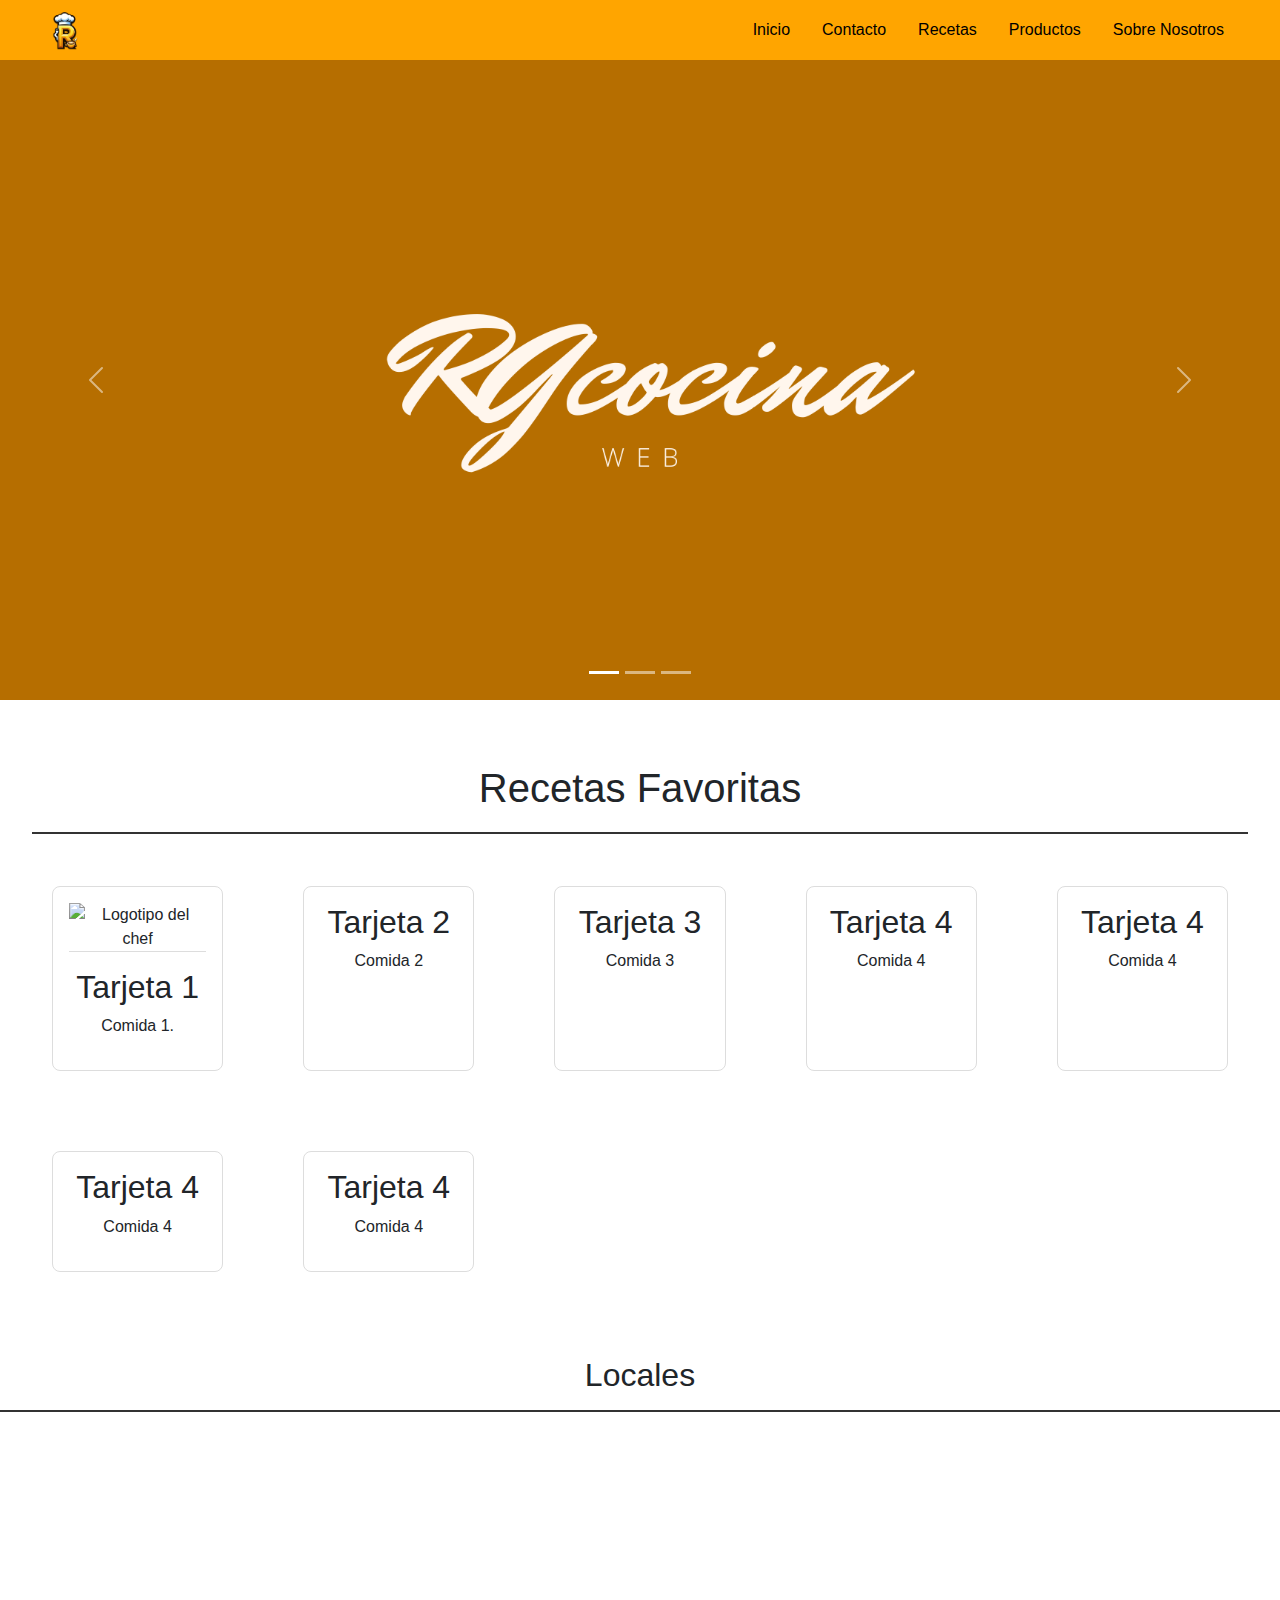
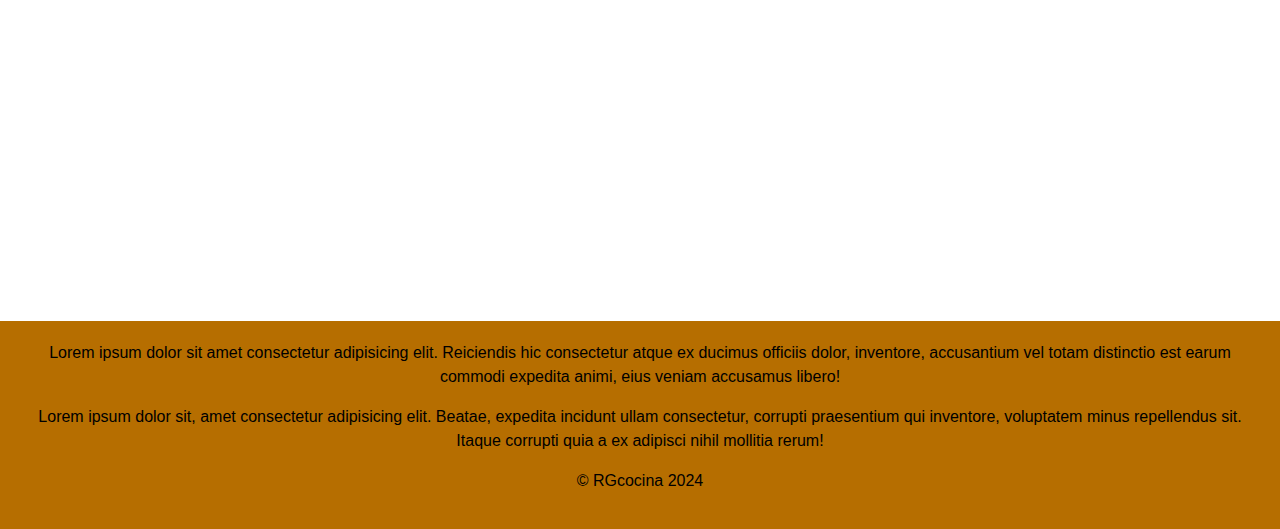
==== index.html @ d6f0ae87 "agregue mas tarjetas en el index" ====
<!DOCTYPE html>
<html lang="es">
<head>
    <meta charset="UTF-8">
    <meta name="viewport" content="width=device-width, initial-scale=1.0">
    <link rel="stylesheet" href="https://cdnjs.cloudflare.com/ajax/libs/font-awesome/6.5.2/css/all.min.css" integrity="sha512-SnH5WK+bZxgPHs44uWIX+LLJAJ9/2PkPKZ5QiAj6Ta86w+fsb2TkcmfRyVX3pBnMFcV7oQPJkl9QevSCWr3W6A==" crossorigin="anonymous" referrerpolicy="no-referrer" />
    <title>RGcocina | Inicio</title>
    <link href="https://cdn.jsdelivr.net/npm/bootstrap@5.3.3/dist/css/bootstrap.min.css" rel="stylesheet" integrity="sha384-QWTKZyjpPEjISv5WaRU9OFeRpok6YctnYmDr5pNlyT2bRjXh0JMhjY6hW+ALEwIH" crossorigin="anonymous">
    <link rel="stylesheet" href="css/styles.css">
</head>
<body>
    
    <header>

        <nav class="navbar">
            <img src="img/logo.png" alt="Logo de la página">
            <ul class="links">
                <li><a href="index.html">Inicio</a></li>
                <li><a href="pages/contacto.html">Contacto</a></li>
                <li><a href="pages/recetas.html">Recetas</a></li>
                <li><a href="pages/productos.html">Productos</a></li>
                <li><a href="pages/s-nosotros.html">Sobre Nosotros</a></li>
            </ul>
            <div class="toggle_btn"><i class="fa-solid fa-bars"></i>
            </div>
        </nav>

         <div class="dropdown_menu">
            <li><a href="index.html">Inicio</a></li>
                <li><a href="pages/contacto.html">Contacto</a></li>
                <li><a href="pages/recetas.html">Recetas</a></li>
                <li><a href="pages/productos.html">Productos</a></li>
                <li><a href="pages/s-nosotros.html">Sobre Nosotros</a></li>
         </div>

    </header>

    <main>

        <section>

            <div id="carouselExampleIndicators" class="carousel slide">
                <div class="carousel-indicators">
                  <button type="button" data-bs-target="#carouselExampleIndicators" data-bs-slide-to="0" class="active" aria-current="true" aria-label="Slide 1"></button>
                  <button type="button" data-bs-target="#carouselExampleIndicators" data-bs-slide-to="1" aria-label="Slide 2"></button>
                  <button type="button" data-bs-target="#carouselExampleIndicators" data-bs-slide-to="2" aria-label="Slide 3"></button>
                </div>
                <div class="carousel-inner">
                  <div class="carousel-item active">
                    <img src="img/RGcocina.png" class="d-block w-100" alt="...">
                  </div>
                  <div class="carousel-item">
                    <img src="img/2.png" class="d-block w-100" alt="...">
                  </div>
                  <div class="carousel-item">
                    <img src="img/3.png" class="d-block w-100" alt="...">
                  </div>
                </div>
                <button class="carousel-control-prev" type="button" data-bs-target="#carouselExampleIndicators" data-bs-slide="prev">
                  <span class="carousel-control-prev-icon" aria-hidden="true"></span>
                  <span class="visually-hidden"></span>
                </button>
                <button class="carousel-control-next" type="button" data-bs-target="#carouselExampleIndicators" data-bs-slide="next">
                  <span class="carousel-control-next-icon" aria-hidden="true"></span>
                  <span class="visually-hidden"></span>
                </button>
              </div>

        </section>
        

        <section class="recetas-favoritas">
            <div class="titulo2">
                <h1>Recetas Favoritas</h1>
            </div>

            <div class="tarjetas">
                <article class="tarjeta">
                    <img src="https://img.freepik.com/vector-gratis/plantilla-logotipo-chef-detallada_23-2148987940.jpg?size=338&ext=jpg&ga=GA1.1.672697106.1714089600&semt=ais" alt="Logotipo del chef">
                    <h2>Tarjeta 1</h2>
                    <p>Comida 1.</p>
                </article>
                <article class="tarjeta">
                    <h2>Tarjeta 2</h2>
                    <p>Comida 2</p>
                </article>
                <article class="tarjeta">
                    <h2>Tarjeta 3</h2>
                    <p>Comida 3</p>
                </article>
                <article class="tarjeta">
                    <h2>Tarjeta 4</h2>
                    <p>Comida 4</p>
                </article>
                <article class="tarjeta">
                    <h2>Tarjeta 4</h2>
                    <p>Comida 4</p>
                </article>
                <article class="tarjeta">
                    <h2>Tarjeta 4</h2>
                    <p>Comida 4</p>
                </article>
                <article class="tarjeta">
                    <h2>Tarjeta 4</h2>
                    <p>Comida 4</p>
                </article>
            </div>
        </section>

        <section class="locales">
            <div class="titulo2">
                <h2>Locales</h2>
            </div>
            <div class="mapa">
                <iframe src="https://www.google.com/maps/embed?pb=!1m18!1m12!1m3!1d25554.860465475376!2d-73.07150240216414!3d-36.809950956720904!2m3!1f0!2f0!3f0!3m2!1i1024!2i768!4f13.1!3m3!1m2!1s0x9669b5bcc684ce8b%3A0xc7a83a6a2430cbc!2sFuente%20Alemana!5e0!3m2!1ses-419!2scl!4v1714147551046!5m2!1ses-419!2scl" width="1860" height="450" style="border:0;" allowfullscreen="" loading="lazy" referrerpolicy="no-referrer-when-downgrade"></iframe>
            </div>
        </section>
    </main>


    <footer>
        <p>Lorem ipsum dolor sit amet consectetur adipisicing elit. Reiciendis hic consectetur atque ex ducimus officiis dolor, inventore, accusantium vel totam distinctio est earum commodi expedita animi, eius veniam accusamus libero!</p>
        <p>Lorem ipsum dolor sit, amet consectetur adipisicing elit. Beatae, expedita incidunt ullam consectetur, corrupti praesentium qui inventore, voluptatem minus repellendus sit. Itaque corrupti quia a ex adipisci nihil mollitia rerum!</p>
        <p class="copy">&copy; RGcocina 2024</p>
    </footer>

    <script src="js/script.js"></script>
    <script src="https://cdn.jsdelivr.net/npm/@popperjs/core@2.11.8/dist/umd/popper.min.js" integrity="sha384-I7E8VVD/ismYTF4hNIPjVp/Zjvgyol6VFvRkX/vR+Vc4jQkC+hVqc2pM8ODewa9r" crossorigin="anonymous"></script>
    <script src="https://cdn.jsdelivr.net/npm/bootstrap@5.3.3/dist/js/bootstrap.min.js" integrity="sha384-0pUGZvbkm6XF6gxjEnlmuGrJXVbNuzT9qBBavbLwCsOGabYfZo0T0to5eqruptLy" crossorigin="anonymous"></script>

</body>
</html>
---- css/styles.css ----
* {
    margin: 0;
    padding: 0;
    box-sizing: border-box;
    font-family: 'Open Sans', sans-serif;
}

body{
    height: 100vh;
}

header{
    background-color: orange;
}

header{
    position: relative;
    padding: 0 2rem;
    z-index: 10;

}


.navbar{
    width: 100%;
    height: 60px;
    max-width: 1200px;
    margin: 0 auto;
    display: flex;
    align-items: center;
    justify-content: space-between;
}

.navbar img{
    max-width: 50px;
    max-height: 50px;
}

.navbar .links {
    display: flex;
    list-style: none;
    margin-top: 10px;
}

.navbar .links li {
    margin: 0 1em;
    list-style: none;
}

.navbar .links li a{
    text-decoration: none;
    color: rgb(0, 0, 0);
    font-size: 1rem;
}

.navbar .links li a:hover{
    color: rgb(255, 255, 255);
    transition: zoom 1.2s cubic-bezier(0.175, 0.885, 0.32, 1.275);
}

.navbar .toggle_btn{
    color: #fff;
    font-size: 1.5rem;
    cursor: pointer;
    display: none;
}

.toggle_btn i{
    color: black;
}

.toggle_btn {
    display: none;
}

.dropdown_menu{
    display: none;
    position: absolute;
    right: 2rem;
    top: 65px;
    height: 0;
    width: 300px;
    background: rgba(253, 163, 60, 0.822);
    backdrop-filter: blur(15px);
    border-radius: 10px;
    overflow: hidden;
    transition: height 0.2s cubic-bezier(0.175, 0.885, 0.32, 1.275);
    z-index: 20;
}

.dropdown_menu.open{
    height: 230px;
}


.dropdown_menu li{
    padding: 0.7rem;
    display: flex;
    align-items: center;
    justify-content: center;
}

.dropdown_menu li a{
    text-decoration: none;
    color: rgb(0, 0, 0);
    font-size: 1rem;
}

.imagen img{
    max-width: 90%;
    height: auto;
    display: block;
    margin: auto;
    margin-top: 10px;
    overflow: hidden;
    position: relative;
}

.imagen {
    text-align: center;
}

.texto {
    font-size: 16px;
    max-width: 100%; 
    width: 80%; 
    margin: 0 auto; 
}

footer {
    background-color: #B66E00;
    color: #000000;
    padding: 20px;
    text-align: center;
    position: relative;
}

.copyright {
    font-size: 14px;
}

.separacion2{
    margin-top: 20px;

}

.mapa {
    text-align: center;
    margin-top: 20px;
    margin-bottom: 20px;
}

.mapa iframe {
    max-width: 100%;
    border: 2px solid #ccc; 
    border-radius: 10px; 
    margin: 0 auto; 
}

/* Secciones */
.hero {
    position: relative;
    text-align: center;
}

.hero img {
    width: 100%;
    height: auto;
}


.recetas-favoritas {
    padding: 2em;
}

.main-content {
    padding-bottom: 300px;
}

.titulo2 {
    text-align: center;
    margin: 2em 0;
    z-index: 5;
}

.titulo2 h1, .titulo2 h2 {
    margin: 0;
    padding-bottom: 0.5em;
    border-bottom: 2px solid #333;
}


.main-content {
    display: grid;
    grid-template-columns: 1fr;
    gap: 20px;
    padding: 20px;
}

.tarjetas {
    display: grid;
    grid-template-columns: repeat(auto-fill, minmax(200px, 1fr));
    gap: 40px;
}

.tarjeta {
    border: 1px solid #ddd;
    padding: 1em;
    border-radius: 8px;
    text-align: center;
    margin: 20px;
}

.tarjeta img {
    max-width: 100%;
    height: auto;
    border-bottom: 1px solid #ddd;
    margin-bottom: 1em;
}


/*probando responsive*/

@media(max-width: 992px){
    .navbar .links {
        display: none;
    }

    .navbar .toggle_btn{
        display: block;
    }

    .dropdown_menu{
        display: block;
    }

    .navbar img{
        display:block;
        margin: auto;
    }

    .hero-text{
        display: block;
    }

    .hero img{
        display: none;
    }
}

@media (max-width: 768px) {
    .navbar .links {
        display: none;
    }
    .toggle_btn {
        display: block;
        cursor: pointer;
    }
}

@media (max-width: 600px) {
    .tarjetas {
        grid-template-columns: 1fr;
    }
}

@media (max-width: 480px) {
    .titulo2 h2 {
        font-size: 1.5em;
    }
    .mapa iframe {
        width: 100%;
        height: 300px;
    }
}
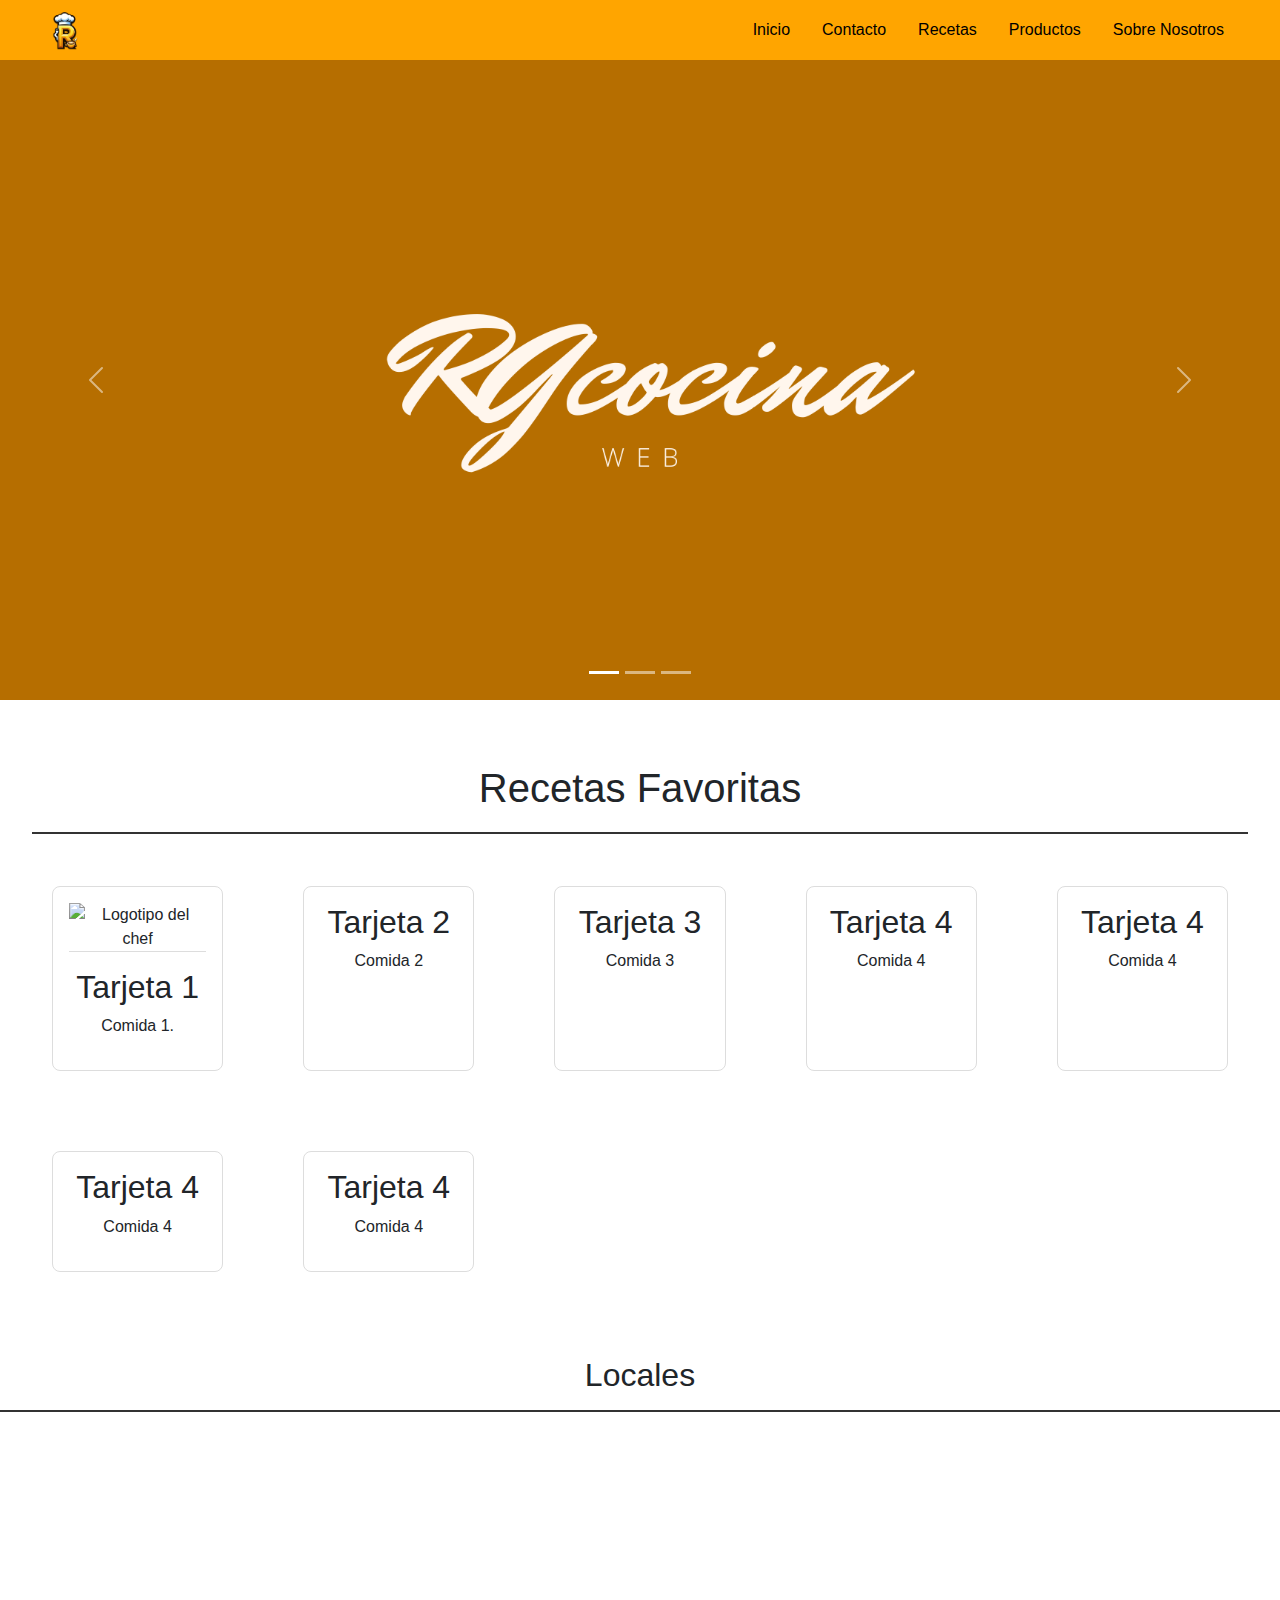
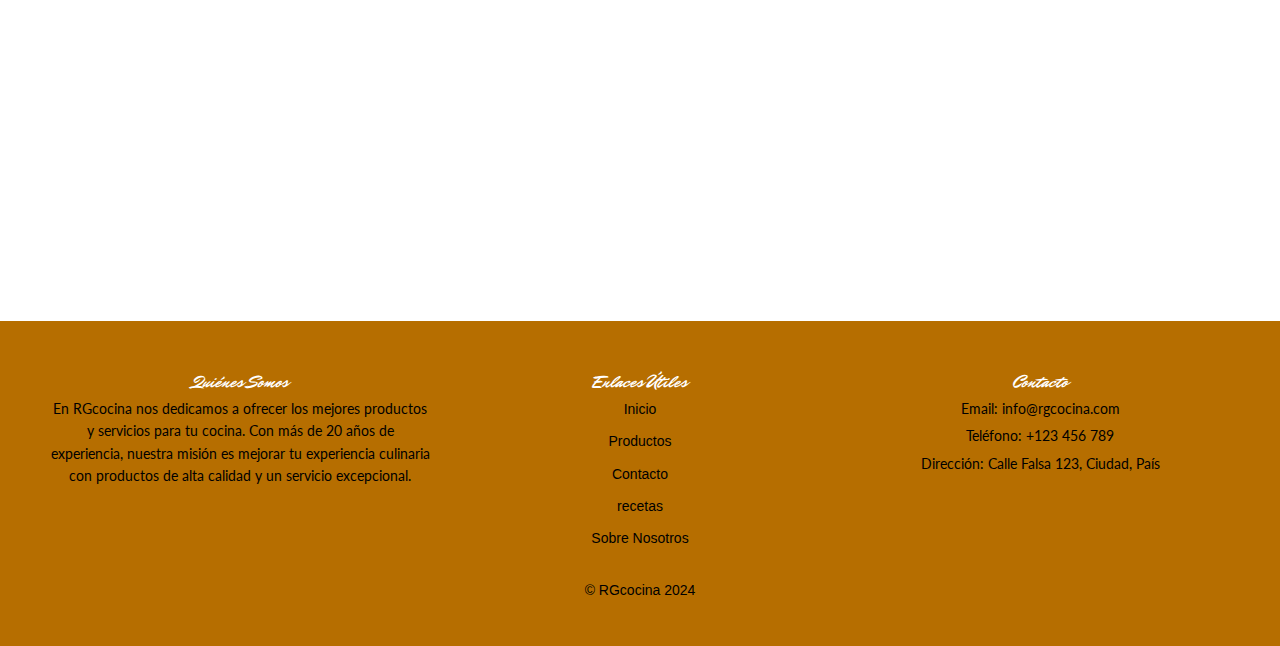
==== commit 14154a9d: "Correcion de footer, css, agregar links en el navbar en las demas paginas, boostrap, el grid agregad" ====
--- a/index.html
+++ b/index.html
@@ -7,6 +7,12 @@
     <title>RGcocina | Inicio</title>
     <link href="https://cdn.jsdelivr.net/npm/bootstrap@5.3.3/dist/css/bootstrap.min.css" rel="stylesheet" integrity="sha384-QWTKZyjpPEjISv5WaRU9OFeRpok6YctnYmDr5pNlyT2bRjXh0JMhjY6hW+ALEwIH" crossorigin="anonymous">
     <link rel="stylesheet" href="css/styles.css">
+    <link rel="preconnect" href="https://fonts.googleapis.com">
+    <link rel="preconnect" href="https://fonts.gstatic.com" crossorigin>
+    <link href="https://fonts.googleapis.com/css2?family=Mr+Dafoe&display=swap" rel="stylesheet">
+    <link rel="preconnect" href="https://fonts.googleapis.com">
+    <link rel="preconnect" href="https://fonts.gstatic.com" crossorigin>
+    <link href="https://fonts.googleapis.com/css2?family=Lato:ital,wght@0,100;0,300;0,400;0,700;0,900;1,100;1,300;1,400;1,700;1,900&family=Mr+Dafoe&display=swap" rel="stylesheet">
 </head>
 <body>
     
@@ -119,10 +125,31 @@
 
 
     <footer>
-        <p>Lorem ipsum dolor sit amet consectetur adipisicing elit. Reiciendis hic consectetur atque ex ducimus officiis dolor, inventore, accusantium vel totam distinctio est earum commodi expedita animi, eius veniam accusamus libero!</p>
-        <p>Lorem ipsum dolor sit, amet consectetur adipisicing elit. Beatae, expedita incidunt ullam consectetur, corrupti praesentium qui inventore, voluptatem minus repellendus sit. Itaque corrupti quia a ex adipisci nihil mollitia rerum!</p>
+        <div class="footer-container">
+            <div class="footer-section about">
+                <h2>Quiénes Somos</h2>
+                <p>En RGcocina nos dedicamos a ofrecer los mejores productos y servicios para tu cocina. Con más de 20 años de experiencia, nuestra misión es mejorar tu experiencia culinaria con productos de alta calidad y un servicio excepcional.</p>
+            </div>
+            <div class="footer-section links">
+                <h2>Enlaces Útiles</h2>
+                <ul>
+                    <li><a href="#">Inicio</a></li>
+                    <li><a href="pages/productos.html">Productos</a></li>
+                    <li><a href="pages/contacto.html">Contacto</a></li>
+                    <li><a href="pages/recetas.html">recetas</a></li>
+                    <li><a href="pages/s-nosotros.html">Sobre Nosotros</a></li>
+                </ul>
+            </div>
+            <div class="footer-section contact">
+                <h2>Contacto</h2>
+                <p>Email: info@rgcocina.com</p>
+                <p>Teléfono: +123 456 789</p>
+                <p>Dirección: Calle Falsa 123, Ciudad, País</p>
+            </div>
+        </div>
         <p class="copy">&copy; RGcocina 2024</p>
     </footer>
+    
 
     <script src="js/script.js"></script>
     <script src="https://cdn.jsdelivr.net/npm/@popperjs/core@2.11.8/dist/umd/popper.min.js" integrity="sha384-I7E8VVD/ismYTF4hNIPjVp/Zjvgyol6VFvRkX/vR+Vc4jQkC+hVqc2pM8ODewa9r" crossorigin="anonymous"></script>
--- a/css/styles.css
+++ b/css/styles.css
@@ -1,3 +1,5 @@
+@import url('https://fonts.googleapis.com/css2?family=Mr+Dafoe&display=swap');
+
 * {
     margin: 0;
     padding: 0;
@@ -130,14 +132,69 @@
 footer {
     background-color: #B66E00;
     color: #000000;
-    padding: 20px;
-    text-align: center;
+    padding: 40px 20px;
+    text-align: left;
     position: relative;
-}
-
-.copyright {
+    font-family: Arial, sans-serif;
+}
+
+.footer-container {
+    display: flex;
+    justify-content: space-between;
+    flex-wrap: wrap;
+    max-width: 1200px;
+    margin: 0 auto;
+}
+
+.footer-section {
+    flex: 1;
+    margin: 10px;
+    min-width: 200px;
+    text-align: center;
+}
+
+.footer-section h2 {
+    font-size: 18px;
+    margin-bottom: 5px;
+    font-family: "Mr Dafoe", cursive;
+    color: #fff;
+}
+
+.footer-section p, .footer-section ul, .footer-section li {
     font-size: 14px;
-}
+    line-height: 1.6;
+    margin: 5px 0;
+    font-family: "Lato", sans-serif;
+}
+
+.footer-section ul {
+    list-style-type: none;
+    padding: 0;
+    text-align: center;
+}
+
+.footer-section ul li {
+    margin-bottom: 10px;
+}
+
+.footer-section ul li a {
+    color: #000000;
+    text-decoration: none;
+}
+
+.footer-section ul li a:hover {
+    text-decoration: underline;
+}
+
+.copy {
+    text-align: center;
+    margin-top: 10px;
+    margin-bottom: 5px;
+    font-size: 14px;
+    color: #000000;
+}
+
+
 
 .separacion2{
     margin-top: 20px;
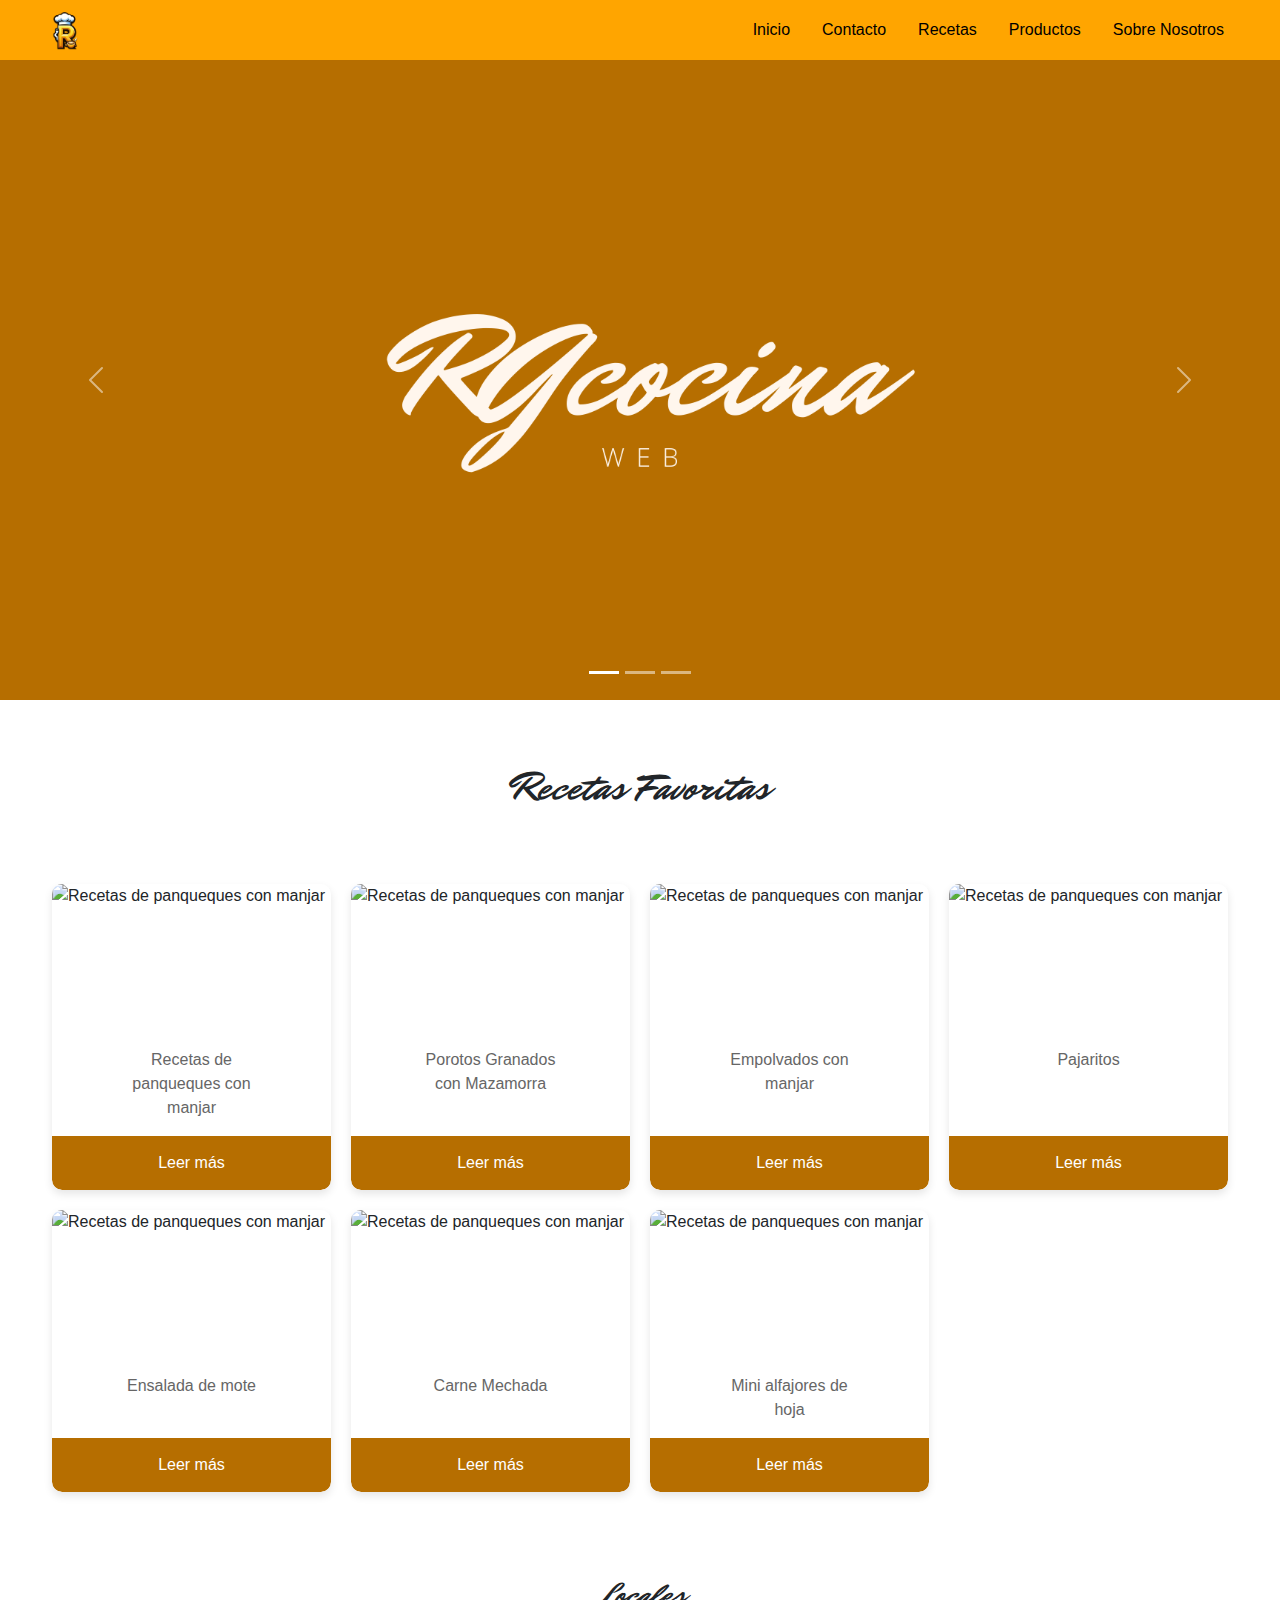
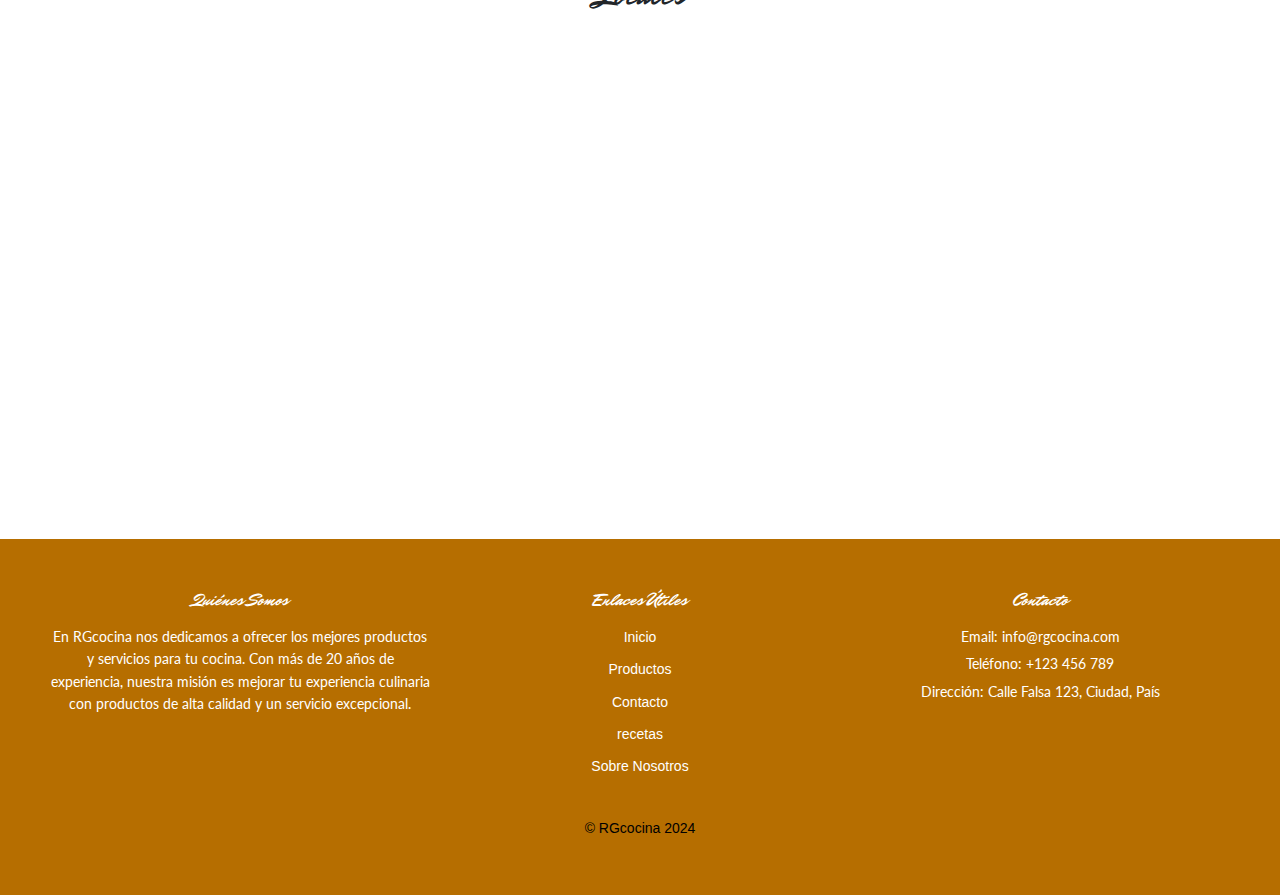
==== commit 7ea55f1c: "Agregue el diseño de las tarjetas, cambie el css de estas mismas, agregue imagenes." ====
--- a/index.html
+++ b/index.html
@@ -82,33 +82,39 @@
 
             <div class="tarjetas">
                 <article class="tarjeta">
-                    <img src="https://img.freepik.com/vector-gratis/plantilla-logotipo-chef-detallada_23-2148987940.jpg?size=338&ext=jpg&ga=GA1.1.672697106.1714089600&semt=ais" alt="Logotipo del chef">
-                    <h2>Tarjeta 1</h2>
-                    <p>Comida 1.</p>
+                    <img src="https://www.recetasnestle.cl/sites/default/files/styles/crop_recipe_card/public/srh_recipes/9fcb497be725ac0d6ec225fef0dbcc9d.jpg.webp?itok=YH2K0CFb" alt="Recetas de panqueques con manjar">
+                    <p>Recetas de panqueques con manjar</p>
+                    <a href="#" class="boton">Leer más</a>
                 </article>
                 <article class="tarjeta">
-                    <h2>Tarjeta 2</h2>
-                    <p>Comida 2</p>
+                    <img src="https://www.recetasnestle.cl/sites/default/files/styles/crop_recipe_card/public/srh_recipes/c1dc0faf67df81ab3050f982fc3d9415.jpg.webp?itok=2L9Pv8AA" alt="Recetas de panqueques con manjar">
+                    <p>Porotos Granados con Mazamorra</p>
+                    <a href="#" class="boton">Leer más</a>
                 </article>
                 <article class="tarjeta">
-                    <h2>Tarjeta 3</h2>
-                    <p>Comida 3</p>
+                    <img src="https://www.recetasnestle.cl/sites/default/files/styles/crop_recipe_card/public/srh_recipes/f6b934f4e25d9523c109cd089e75914e.jpg.webp?itok=OyAD75hI" alt="Recetas de panqueques con manjar">
+                    <p>Empolvados con manjar</p>
+                    <a href="#" class="boton">Leer más</a>
                 </article>
                 <article class="tarjeta">
-                    <h2>Tarjeta 4</h2>
-                    <p>Comida 4</p>
+                    <img src="https://www.recetasnestle.cl/sites/default/files/styles/crop_recipe_card/public/srh_recipes/356dd9a8eb266f56a595c90945a1d4a8.jpg.webp?itok=VGKDVcM1" alt="Recetas de panqueques con manjar">
+                    <p>Pajaritos</p>
+                    <a href="#" class="boton">Leer más</a>
                 </article>
                 <article class="tarjeta">
-                    <h2>Tarjeta 4</h2>
-                    <p>Comida 4</p>
+                    <img src="https://www.recetasnestle.cl/sites/default/files/styles/crop_recipe_card/public/srh_recipes/9b30fc5ce3773d395cf738b837794c6d.jpg.webp?itok=9nHfsMvL" alt="Recetas de panqueques con manjar">
+                    <p>Ensalada de mote</p>
+                    <a href="#" class="boton">Leer más</a>
                 </article>
                 <article class="tarjeta">
-                    <h2>Tarjeta 4</h2>
-                    <p>Comida 4</p>
+                    <img src="https://www.recetasnestle.cl/sites/default/files/styles/crop_recipe_card/public/srh_recipes/0750cc0c50b2a04f8cf387fb848432ac.jpg.webp?itok=KqtbkgHp" alt="Recetas de panqueques con manjar">
+                    <p>Carne Mechada</p>
+                    <a href="#" class="boton">Leer más</a>
                 </article>
                 <article class="tarjeta">
-                    <h2>Tarjeta 4</h2>
-                    <p>Comida 4</p>
+                    <img src="https://www.recetasnestle.cl/sites/default/files/styles/crop_recipe_card/public/srh_recipes/176b265efcbcd73b1110e748e769e896.jpg.webp?itok=RjO22oxU" alt="Recetas de panqueques con manjar">
+                    <p>Mini alfajores de hoja</p>
+                    <a href="#" class="boton">Leer más</a>
                 </article>
             </div>
         </section>
--- a/css/styles.css
+++ b/css/styles.css
@@ -131,10 +131,9 @@
 
 footer {
     background-color: #B66E00;
-    color: #000000;
+    color: #FFFFFF;
     padding: 40px 20px;
     text-align: left;
-    position: relative;
     font-family: Arial, sans-serif;
 }
 
@@ -155,16 +154,17 @@
 
 .footer-section h2 {
     font-size: 18px;
-    margin-bottom: 5px;
-    font-family: "Mr Dafoe", cursive;
+    margin-bottom: 15px;
+    font-family: 'Mr Dafoe', cursive;
     color: #fff;
+    text-align: center;
 }
 
 .footer-section p, .footer-section ul, .footer-section li {
     font-size: 14px;
     line-height: 1.6;
     margin: 5px 0;
-    font-family: "Lato", sans-serif;
+    font-family: 'Lato', sans-serif;
 }
 
 .footer-section ul {
@@ -178,7 +178,7 @@
 }
 
 .footer-section ul li a {
-    color: #000000;
+    color: #FFFFFF;
     text-decoration: none;
 }
 
@@ -188,18 +188,11 @@
 
 .copy {
     text-align: center;
-    margin-top: 10px;
-    margin-bottom: 5px;
+    margin-top: 20px;
     font-size: 14px;
     color: #000000;
 }
 
-
-
-.separacion2{
-    margin-top: 20px;
-
-}
 
 .mapa {
     text-align: center;
@@ -238,12 +231,13 @@
     text-align: center;
     margin: 2em 0;
     z-index: 5;
+    
 }
 
 .titulo2 h1, .titulo2 h2 {
     margin: 0;
     padding-bottom: 0.5em;
-    border-bottom: 2px solid #333;
+    font-family: 'Mr Dafoe', cursive;
 }
 
 
@@ -256,23 +250,64 @@
 
 .tarjetas {
     display: grid;
-    grid-template-columns: repeat(auto-fill, minmax(200px, 1fr));
-    gap: 40px;
+    grid-template-columns: repeat(auto-fill, minmax(250px, 1fr));
+    gap: 20px;
+    padding: 20px;
 }
 
 .tarjeta {
-    border: 1px solid #ddd;
-    padding: 1em;
-    border-radius: 8px;
-    text-align: center;
-    margin: 20px;
+    background: #fff;
+    border-radius: 10px;
+    box-shadow: 0 4px 8px rgba(0, 0, 0, 0.1);
+    overflow: hidden;
+    transition: transform 0.2s, box-shadow 0.2s;
+    display: flex;
+    flex-direction: column;
+}
+
+
+
+.tarjeta:hover {
+    transform: translateY(-10px);
+    box-shadow: 0 8px 16px rgba(0, 0, 0, 0.2);
 }
 
 .tarjeta img {
-    max-width: 100%;
-    height: auto;
-    border-bottom: 1px solid #ddd;
-    margin-bottom: 1em;
+    width: 100%;
+    height: 150px;
+    object-fit: cover;
+}
+
+.tarjeta p {
+    font-size: 1rem;
+    color: #666;
+    width: 50%;
+    text-align: center;
+    margin-top: 5%;
+    margin-left: 25%;
+    flex-grow: 1;
+}
+
+.tarjeta .boton {
+    display: block;
+    width: 100%;
+    margin: 0 auto 15px;
+    padding: 15px 0;
+    text-align: center;
+    background-color: #B66E00;
+    color: #fff;
+    text-decoration: none;
+    border-radius: 0 0 10px 10px;
+    transition: background-color 0.3s;
+    margin: auto;
+}
+
+.tarjeta a{
+    text-align: center;
+}
+
+.tarjeta .boton:hover {
+    background-color: #ff4500;
 }
 
 
@@ -313,9 +348,21 @@
         display: block;
         cursor: pointer;
     }
+    .tarjetas {
+        grid-template-columns: 1fr;
+    }
 }
 
 @media (max-width: 600px) {
+    .navbar {
+        justify-content: center;
+    }
+
+    .navbar img {
+        margin-left: auto;
+        margin-right: auto;
+    }
+
     .tarjetas {
         grid-template-columns: 1fr;
     }
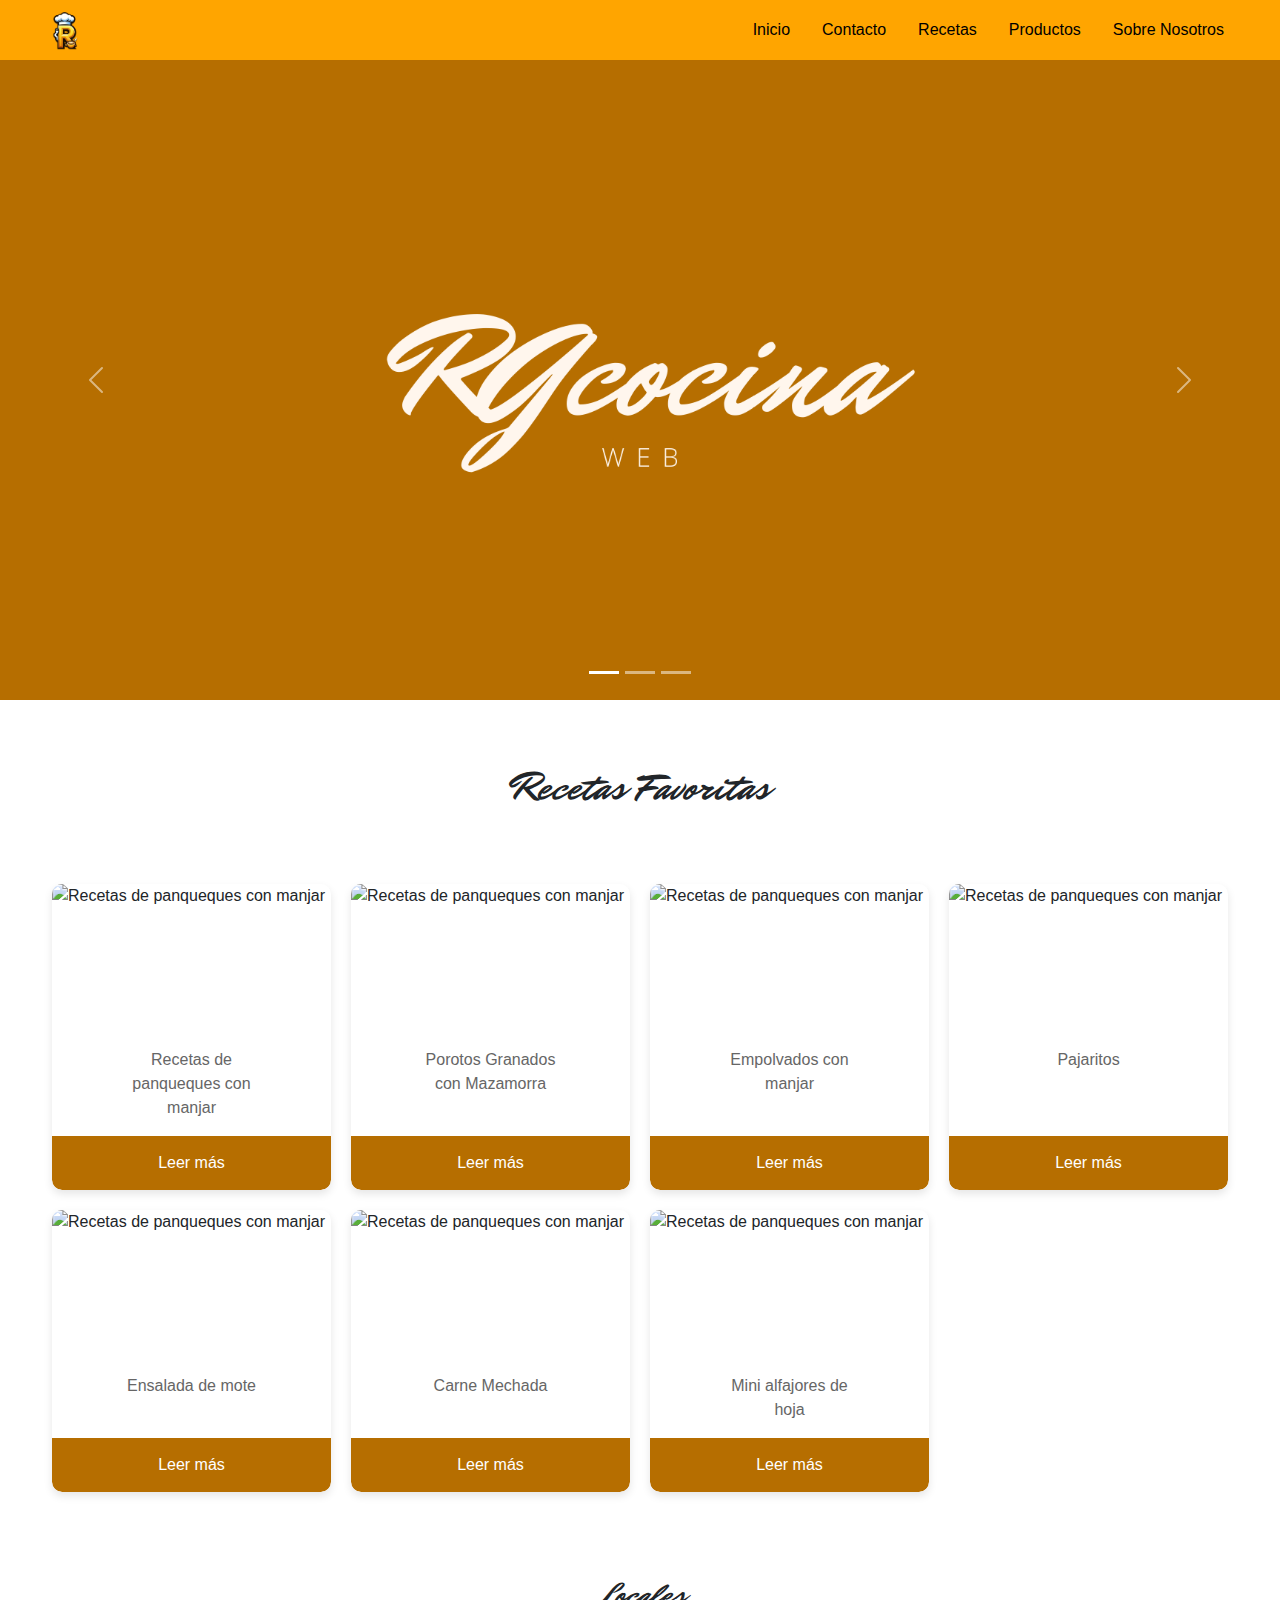
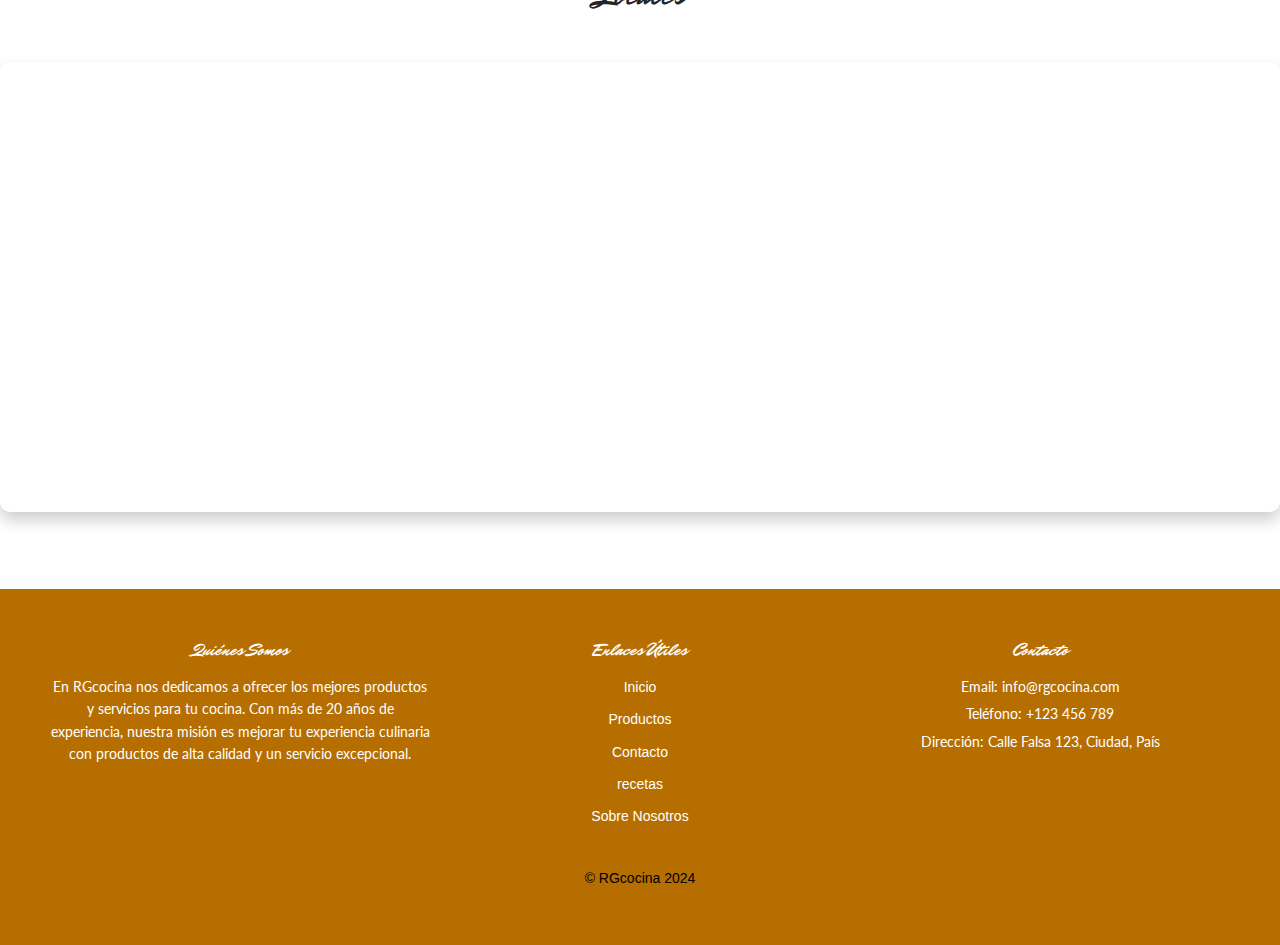
==== commit 869ba60a: "Agregue un poco mas de css" ====
--- a/index.html
+++ b/index.html
@@ -10,8 +10,6 @@
     <link rel="preconnect" href="https://fonts.googleapis.com">
     <link rel="preconnect" href="https://fonts.gstatic.com" crossorigin>
     <link href="https://fonts.googleapis.com/css2?family=Mr+Dafoe&display=swap" rel="stylesheet">
-    <link rel="preconnect" href="https://fonts.googleapis.com">
-    <link rel="preconnect" href="https://fonts.gstatic.com" crossorigin>
     <link href="https://fonts.googleapis.com/css2?family=Lato:ital,wght@0,100;0,300;0,400;0,700;0,900;1,100;1,300;1,400;1,700;1,900&family=Mr+Dafoe&display=swap" rel="stylesheet">
 </head>
 <body>
@@ -124,7 +122,7 @@
                 <h2>Locales</h2>
             </div>
             <div class="mapa">
-                <iframe src="https://www.google.com/maps/embed?pb=!1m18!1m12!1m3!1d25554.860465475376!2d-73.07150240216414!3d-36.809950956720904!2m3!1f0!2f0!3f0!3m2!1i1024!2i768!4f13.1!3m3!1m2!1s0x9669b5bcc684ce8b%3A0xc7a83a6a2430cbc!2sFuente%20Alemana!5e0!3m2!1ses-419!2scl!4v1714147551046!5m2!1ses-419!2scl" width="1860" height="450" style="border:0;" allowfullscreen="" loading="lazy" referrerpolicy="no-referrer-when-downgrade"></iframe>
+                <iframe src="https://www.google.com/maps/embed?pb=!1m18!1m12!1m3!1d25554.860465475376!2d-73.07150240216414!3d-36.809950956720904!2m3!1f0!2f0!3f0!3m2!1i1024!2i768!4f13.1!3m3!1m2!1s0x9669b5bcc684ce8b%3A0xc7a83a6a2430cbc!2sFuente%20Alemana!5e0!3m2!1ses-419!2scl!4v1714147551046!5m2!1ses-419!2scl" width="1400" height="450" style="border:0;" allowfullscreen="" loading="lazy" referrerpolicy="no-referrer-when-downgrade"></iframe>
             </div>
         </section>
     </main>
--- a/css/styles.css
+++ b/css/styles.css
@@ -204,7 +204,9 @@
     max-width: 100%;
     border: 2px solid #ccc; 
     border-radius: 10px; 
-    margin: 0 auto; 
+    margin: 0 auto;
+    margin-bottom: 50px;
+    box-shadow: 0 8px 16px rgba(0, 0, 0, 0.2);
 }
 
 /* Secciones */
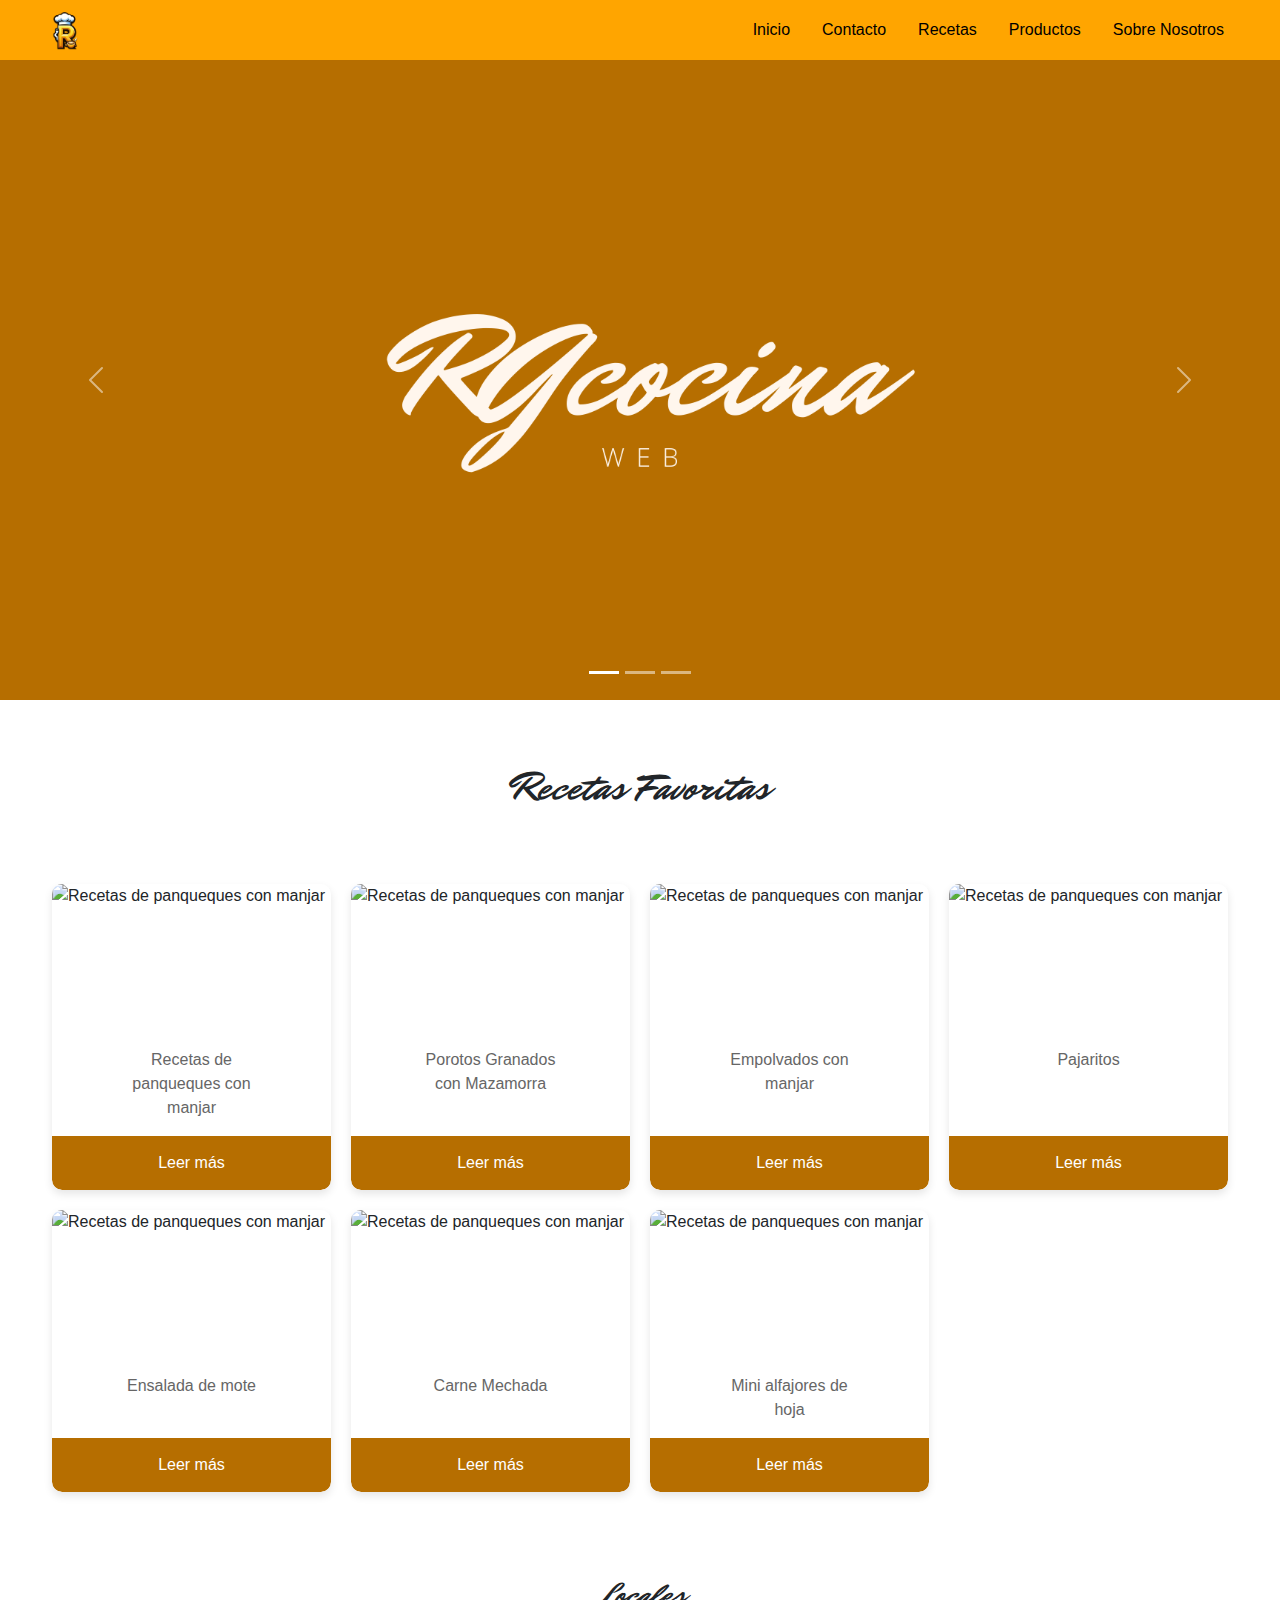
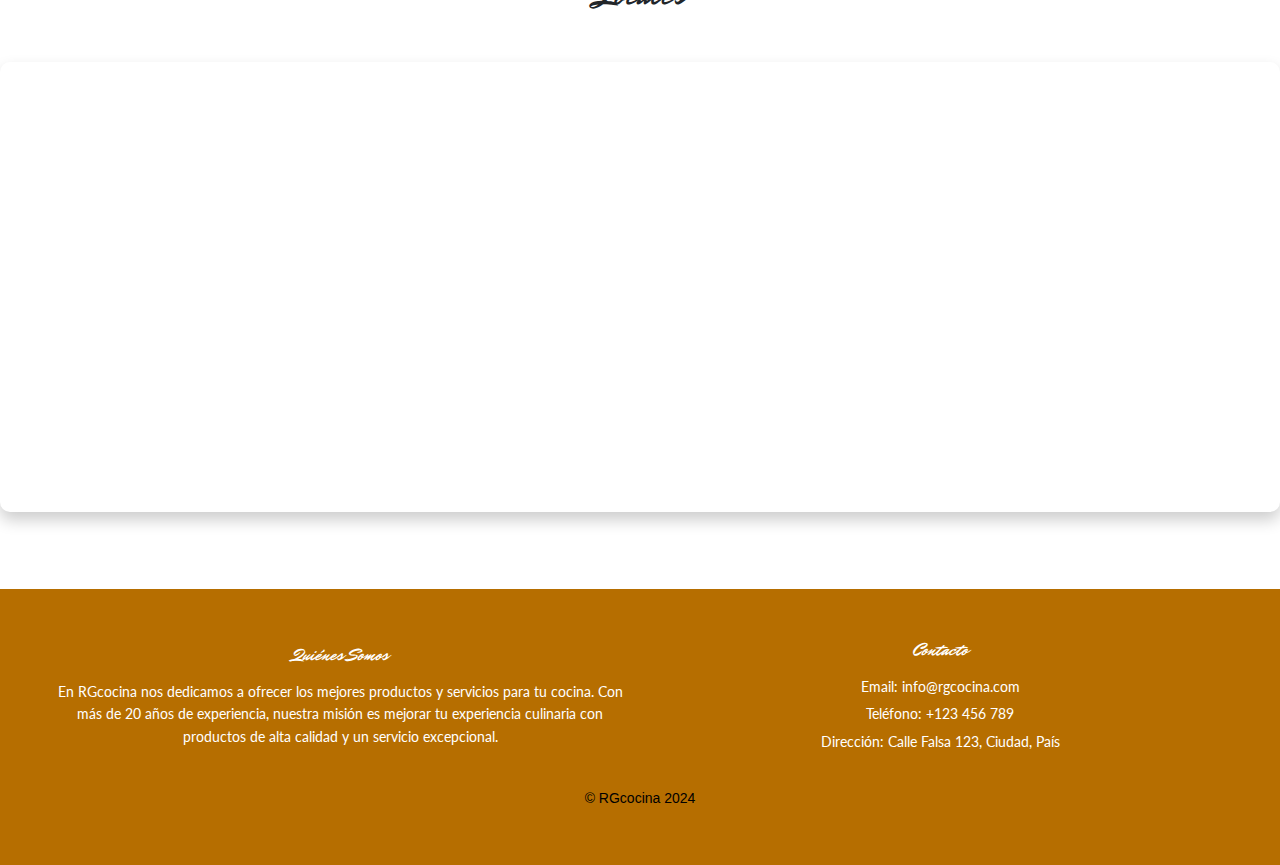
==== commit 49ddb6b5: "Agregue el sistema sass, cambie el css a scss, agregue diferentes scss para manjear mejor cada css, " ====
--- a/index.html
+++ b/index.html
@@ -134,16 +134,6 @@
                 <h2>Quiénes Somos</h2>
                 <p>En RGcocina nos dedicamos a ofrecer los mejores productos y servicios para tu cocina. Con más de 20 años de experiencia, nuestra misión es mejorar tu experiencia culinaria con productos de alta calidad y un servicio excepcional.</p>
             </div>
-            <div class="footer-section links">
-                <h2>Enlaces Útiles</h2>
-                <ul>
-                    <li><a href="#">Inicio</a></li>
-                    <li><a href="pages/productos.html">Productos</a></li>
-                    <li><a href="pages/contacto.html">Contacto</a></li>
-                    <li><a href="pages/recetas.html">recetas</a></li>
-                    <li><a href="pages/s-nosotros.html">Sobre Nosotros</a></li>
-                </ul>
-            </div>
             <div class="footer-section contact">
                 <h2>Contacto</h2>
                 <p>Email: info@rgcocina.com</p>
--- a/css/styles.css
+++ b/css/styles.css
@@ -1,381 +1,409 @@
-@import url('https://fonts.googleapis.com/css2?family=Mr+Dafoe&display=swap');
-
+@import url("https://fonts.googleapis.com/css2?family=Mr+Dafoe&display=swap");
 * {
-    margin: 0;
-    padding: 0;
-    box-sizing: border-box;
-    font-family: 'Open Sans', sans-serif;
-}
-
-body{
-    height: 100vh;
-}
-
-header{
-    background-color: orange;
-}
-
-header{
-    position: relative;
-    padding: 0 2rem;
-    z-index: 10;
-
-}
-
-
-.navbar{
-    width: 100%;
-    height: 60px;
-    max-width: 1200px;
-    margin: 0 auto;
-    display: flex;
-    align-items: center;
-    justify-content: space-between;
-}
-
-.navbar img{
-    max-width: 50px;
-    max-height: 50px;
-}
-
+  margin: 0;
+  padding: 0;
+  box-sizing: border-box;
+  font-family: "Open Sans", sans-serif;
+}
+
+body {
+  height: 100vh;
+}
+
+header {
+  background-color: orange;
+  position: relative;
+  padding: 0 2rem;
+  z-index: 10;
+}
+
+.navbar {
+  width: 100%;
+  height: 60px;
+  max-width: 1200px;
+  margin: 0 auto;
+  display: flex;
+  align-items: center;
+  justify-content: center;
+  justify-content: space-between;
+}
+.navbar img {
+  max-width: 50px;
+  max-height: 50px;
+}
 .navbar .links {
-    display: flex;
-    list-style: none;
-    margin-top: 10px;
-}
-
+  display: flex;
+  align-items: center;
+  justify-content: center;
+  list-style: none;
+  margin-top: 10px;
+}
 .navbar .links li {
-    margin: 0 1em;
-    list-style: none;
-}
-
-.navbar .links li a{
-    text-decoration: none;
-    color: rgb(0, 0, 0);
-    font-size: 1rem;
-}
-
-.navbar .links li a:hover{
-    color: rgb(255, 255, 255);
-    transition: zoom 1.2s cubic-bezier(0.175, 0.885, 0.32, 1.275);
-}
-
-.navbar .toggle_btn{
-    color: #fff;
-    font-size: 1.5rem;
-    cursor: pointer;
+  margin: 0 1em;
+}
+.navbar .links li a {
+  text-decoration: none;
+  color: #000000;
+  font-size: 1rem;
+}
+.navbar .links li a:hover {
+  color: #FFFFFF;
+  transition: zoom 1.2s cubic-bezier(0.175, 0.885, 0.32, 1.275);
+}
+.navbar .toggle_btn {
+  color: #FFFFFF;
+  font-size: 1.5rem;
+  cursor: pointer;
+  display: none;
+}
+.navbar .toggle_btn i {
+  color: #000000;
+}
+
+.dropdown_menu {
+  display: none;
+  position: absolute;
+  right: 2rem;
+  top: 65px;
+  height: 0;
+  width: 300px;
+  background: rgba(253, 163, 60, 0.822);
+  backdrop-filter: blur(15px);
+  border-radius: 10px;
+  overflow: hidden;
+  transition: height 0.2s cubic-bezier(0.175, 0.885, 0.32, 1.275);
+  z-index: 20;
+}
+.dropdown_menu.open {
+  height: 230px;
+}
+.dropdown_menu li {
+  padding: 0.7rem;
+  display: flex;
+  align-items: center;
+  justify-content: center;
+}
+.dropdown_menu li a {
+  text-decoration: none;
+  color: #000000;
+  font-size: 1rem;
+}
+
+footer {
+  background-color: #B66E00;
+  color: #FFFFFF;
+  padding: 40px 20px;
+  text-align: left;
+  font-family: Arial, sans-serif;
+}
+footer .footer-container {
+  display: flex;
+  align-items: center;
+  justify-content: center;
+  justify-content: space-between;
+  flex-wrap: wrap;
+  max-width: 1200px;
+  margin: 0 auto;
+}
+footer .footer-container .footer-section {
+  flex: 1;
+  margin: 10px;
+  min-width: 200px;
+  text-align: center;
+}
+footer .footer-container .footer-section h2 {
+  font-size: 18px;
+  margin-bottom: 15px;
+  font-family: "Mr Dafoe", cursive;
+  color: #FFFFFF;
+}
+footer .footer-container .footer-section p, footer .footer-container .footer-section ul, footer .footer-container .footer-section li {
+  font-size: 14px;
+  line-height: 1.6;
+  margin: 5px 0;
+  font-family: "Lato", sans-serif;
+}
+footer .footer-container .footer-section ul {
+  list-style-type: none;
+  padding: 0;
+}
+footer .footer-container .footer-section ul li {
+  margin-bottom: 10px;
+}
+footer .footer-container .footer-section ul li a {
+  color: #FFFFFF;
+  text-decoration: none;
+}
+footer .footer-container .footer-section ul li a:hover {
+  text-decoration: underline;
+}
+footer .copy {
+  text-align: center;
+  margin-top: 20px;
+  font-size: 14px;
+  color: #000000;
+}
+
+.mapa {
+  text-align: center;
+  margin: 20px 0;
+}
+.mapa iframe {
+  max-width: 100%;
+  border: 2px solid #ccc;
+  border-radius: 10px;
+  margin: 0 auto;
+  margin-bottom: 50px;
+  box-shadow: 0 8px 16px rgba(0, 0, 0, 0.2);
+}
+
+.tarjetas {
+  display: grid;
+  grid-template-columns: repeat(auto-fill, minmax(250px, 1fr));
+  gap: 20px;
+  padding: 20px;
+}
+.tarjetas .tarjeta {
+  background: #FFFFFF;
+  border-radius: 10px;
+  box-shadow: 0 4px 8px rgba(0, 0, 0, 0.1);
+  overflow: hidden;
+  transition: transform 0.2s box-shadow 0.2s;
+  display: flex;
+  flex-direction: column;
+}
+.tarjetas .tarjeta:hover {
+  transform: translateY(-10px);
+  box-shadow: 0 8px 16px rgba(0, 0, 0, 0.2);
+}
+.tarjetas .tarjeta img {
+  width: 100%;
+  height: 150px;
+  object-fit: cover;
+}
+.tarjetas .tarjeta p {
+  font-size: 1rem;
+  color: #666;
+  width: 50%;
+  text-align: center;
+  margin-top: 5%;
+  margin-left: 25%;
+  flex-grow: 1;
+}
+.tarjetas .tarjeta .boton {
+  display: block;
+  width: 100%;
+  margin: 0 auto 15px;
+  padding: 15px 0;
+  text-align: center;
+  background-color: #B66E00;
+  color: #FFFFFF;
+  text-decoration: none;
+  border-radius: 0 0 10px 10px;
+  transition: background-color 0.3s ease;
+  margin: auto;
+}
+.tarjetas .tarjeta .boton:hover {
+  background-color: #ff4500;
+}
+.tarjetas .tarjeta a {
+  text-align: center;
+}
+
+.recetas-favoritas {
+  padding: 2em;
+}
+
+.main-content {
+  padding-bottom: 300px;
+  display: flex;
+  align-items: center;
+  justify-content: center;
+  flex-direction: column;
+  padding: 20px;
+  gap: 20px;
+}
+
+.titulo2 {
+  text-align: center;
+  margin: 2em 0;
+  z-index: 5;
+}
+.titulo2 h1, .titulo2 h2 {
+  margin: 0;
+  padding-bottom: 0.5em;
+  font-family: "Mr Dafoe", cursive;
+}
+
+@media (max-width: 992px) {
+  .navbar .links {
     display: none;
-}
-
-.toggle_btn i{
-    color: black;
-}
-
-.toggle_btn {
-    display: none;
-}
-
-.dropdown_menu{
-    display: none;
-    position: absolute;
-    right: 2rem;
-    top: 65px;
-    height: 0;
-    width: 300px;
-    background: rgba(253, 163, 60, 0.822);
-    backdrop-filter: blur(15px);
-    border-radius: 10px;
-    overflow: hidden;
-    transition: height 0.2s cubic-bezier(0.175, 0.885, 0.32, 1.275);
-    z-index: 20;
-}
-
-.dropdown_menu.open{
-    height: 230px;
-}
-
-
-.dropdown_menu li{
-    padding: 0.7rem;
-    display: flex;
-    align-items: center;
-    justify-content: center;
-}
-
-.dropdown_menu li a{
-    text-decoration: none;
-    color: rgb(0, 0, 0);
-    font-size: 1rem;
-}
-
-.imagen img{
-    max-width: 90%;
-    height: auto;
+  }
+  .navbar .toggle_btn {
+    display: block;
+  }
+  .dropdown_menu {
+    display: block;
+  }
+  .navbar img {
     display: block;
     margin: auto;
-    margin-top: 10px;
-    overflow: hidden;
-    position: relative;
-}
-
-.imagen {
-    text-align: center;
-}
-
-.texto {
-    font-size: 16px;
-    max-width: 100%; 
-    width: 80%; 
-    margin: 0 auto; 
-}
-
-footer {
-    background-color: #B66E00;
-    color: #FFFFFF;
-    padding: 40px 20px;
-    text-align: left;
-    font-family: Arial, sans-serif;
-}
-
-.footer-container {
-    display: flex;
-    justify-content: space-between;
-    flex-wrap: wrap;
-    max-width: 1200px;
-    margin: 0 auto;
-}
-
-.footer-section {
-    flex: 1;
-    margin: 10px;
-    min-width: 200px;
-    text-align: center;
-}
-
-.footer-section h2 {
-    font-size: 18px;
-    margin-bottom: 15px;
-    font-family: 'Mr Dafoe', cursive;
-    color: #fff;
-    text-align: center;
-}
-
-.footer-section p, .footer-section ul, .footer-section li {
-    font-size: 14px;
-    line-height: 1.6;
-    margin: 5px 0;
-    font-family: 'Lato', sans-serif;
-}
-
-.footer-section ul {
-    list-style-type: none;
-    padding: 0;
-    text-align: center;
-}
-
-.footer-section ul li {
-    margin-bottom: 10px;
-}
-
-.footer-section ul li a {
-    color: #FFFFFF;
-    text-decoration: none;
-}
-
-.footer-section ul li a:hover {
-    text-decoration: underline;
-}
-
-.copy {
-    text-align: center;
-    margin-top: 20px;
-    font-size: 14px;
-    color: #000000;
-}
-
-
-.mapa {
-    text-align: center;
-    margin-top: 20px;
-    margin-bottom: 20px;
-}
-
-.mapa iframe {
-    max-width: 100%;
-    border: 2px solid #ccc; 
-    border-radius: 10px; 
-    margin: 0 auto;
-    margin-bottom: 50px;
-    box-shadow: 0 8px 16px rgba(0, 0, 0, 0.2);
-}
-
-/* Secciones */
-.hero {
-    position: relative;
-    text-align: center;
-}
-
-.hero img {
+  }
+  .hero-text {
+    display: block;
+  }
+  .hero img {
+    display: none;
+  }
+}
+@media (max-width: 768px) {
+  .navbar .links {
+    display: none;
+  }
+  .toggle_btn {
+    display: block;
+    cursor: pointer;
+  }
+  .tarjetas {
+    grid-template-columns: 1fr;
+  }
+}
+@media (max-width: 600px) {
+  .navbar {
+    justify-content: center;
+  }
+  .navbar img {
+    margin-left: auto;
+    margin-right: auto;
+  }
+  .tarjetas {
+    grid-template-columns: 1fr;
+  }
+}
+@media (max-width: 480px) {
+  .titulo2 h2 {
+    font-size: 1.5em;
+  }
+  .mapa iframe {
     width: 100%;
-    height: auto;
-}
-
-
-.recetas-favoritas {
-    padding: 2em;
-}
-
-.main-content {
-    padding-bottom: 300px;
-}
-
-.titulo2 {
-    text-align: center;
-    margin: 2em 0;
-    z-index: 5;
-    
-}
-
-.titulo2 h1, .titulo2 h2 {
-    margin: 0;
-    padding-bottom: 0.5em;
-    font-family: 'Mr Dafoe', cursive;
-}
-
-
-.main-content {
-    display: grid;
-    grid-template-columns: 1fr;
-    gap: 20px;
-    padding: 20px;
-}
-
-.tarjetas {
-    display: grid;
-    grid-template-columns: repeat(auto-fill, minmax(250px, 1fr));
-    gap: 20px;
-    padding: 20px;
-}
-
-.tarjeta {
-    background: #fff;
-    border-radius: 10px;
-    box-shadow: 0 4px 8px rgba(0, 0, 0, 0.1);
-    overflow: hidden;
-    transition: transform 0.2s, box-shadow 0.2s;
-    display: flex;
-    flex-direction: column;
-}
-
-
-
-.tarjeta:hover {
-    transform: translateY(-10px);
-    box-shadow: 0 8px 16px rgba(0, 0, 0, 0.2);
-}
-
-.tarjeta img {
-    width: 100%;
-    height: 150px;
-    object-fit: cover;
-}
-
-.tarjeta p {
-    font-size: 1rem;
-    color: #666;
-    width: 50%;
-    text-align: center;
-    margin-top: 5%;
-    margin-left: 25%;
-    flex-grow: 1;
-}
-
-.tarjeta .boton {
-    display: block;
-    width: 100%;
-    margin: 0 auto 15px;
-    padding: 15px 0;
-    text-align: center;
-    background-color: #B66E00;
-    color: #fff;
-    text-decoration: none;
-    border-radius: 0 0 10px 10px;
-    transition: background-color 0.3s;
-    margin: auto;
-}
-
-.tarjeta a{
-    text-align: center;
-}
-
-.tarjeta .boton:hover {
-    background-color: #ff4500;
-}
-
-
-/*probando responsive*/
-
-@media(max-width: 992px){
-    .navbar .links {
-        display: none;
-    }
-
-    .navbar .toggle_btn{
-        display: block;
-    }
-
-    .dropdown_menu{
-        display: block;
-    }
-
-    .navbar img{
-        display:block;
-        margin: auto;
-    }
-
-    .hero-text{
-        display: block;
-    }
-
-    .hero img{
-        display: none;
-    }
-}
-
-@media (max-width: 768px) {
-    .navbar .links {
-        display: none;
-    }
-    .toggle_btn {
-        display: block;
-        cursor: pointer;
-    }
-    .tarjetas {
-        grid-template-columns: 1fr;
-    }
-}
-
-@media (max-width: 600px) {
-    .navbar {
-        justify-content: center;
-    }
-
-    .navbar img {
-        margin-left: auto;
-        margin-right: auto;
-    }
-
-    .tarjetas {
-        grid-template-columns: 1fr;
-    }
-}
-
-@media (max-width: 480px) {
-    .titulo2 h2 {
-        font-size: 1.5em;
-    }
-    .mapa iframe {
-        width: 100%;
-        height: 300px;
-    }
-}+    height: 300px;
+  }
+}
+.contacto-imagen {
+  text-align: center;
+  margin: 20px 0;
+}
+.contacto-imagen img {
+  max-width: 100%;
+  height: auto;
+}
+
+form {
+  display: flex;
+  flex-wrap: wrap;
+  justify-content: space-between;
+  margin: 20px auto;
+  max-width: 800px;
+}
+form label {
+  display: block;
+  margin-bottom: 5px;
+}
+form input, form textarea {
+  width: 100%;
+  padding: 10px;
+  margin-bottom: 20px;
+  border: 1px solid #ccc;
+  border-radius: 5px;
+}
+form textarea {
+  width: calc(100% - 22px);
+}
+form .left {
+  flex: 1;
+  margin-right: 10px;
+}
+form .right {
+  flex: 1;
+  margin-left: 10px;
+}
+form button {
+  width: 100%;
+  padding: 10px;
+  background-color: #B66E00;
+  color: #FFFFFF;
+  border: none;
+  border-radius: 5px;
+  cursor: pointer;
+  transition: background-color 0.3s ease;
+  margin-bottom: 100px;
+}
+form button:hover {
+  background-color: #ff4500;
+}
+
+.llamativo {
+  text-align: center;
+  font-size: 1.2em;
+  font-weight: bold;
+  margin: 20px 0;
+  color: #B66E00;
+}
+
+h1 {
+  text-align: center;
+  margin-top: 50px;
+  margin-bottom: 50px;
+  font-family: "Mr Dafoe", cursive;
+}
+
+.about-us {
+  text-align: center;
+  margin: 2rem 0;
+}
+.about-us h2 {
+  font-family: "Mr Dafoe", cursive;
+  font-size: 2.5rem;
+  color: #B66E00;
+}
+.about-us .social-icons {
+  margin-top: 1rem;
+}
+.about-us .social-icons a {
+  margin: 0 0.5rem;
+  font-size: 2rem;
+  color: orange;
+}
+.about-us .social-icons a:hover {
+  color: #B66E00;
+}
+
+.content {
+  display: flex;
+  flex-direction: column;
+  align-items: center;
+  margin: 2rem;
+}
+.content .image-text {
+  display: flex;
+  align-items: center;
+  margin-bottom: 2rem;
+}
+.content .image-text img {
+  max-width: 300px;
+  margin-right: 2rem;
+}
+.content .image-text .text {
+  max-width: 600px;
+}
+.content .video {
+  display: flex;
+  align-items: center;
+  justify-content: center;
+}
+.content .video iframe {
+  max-width: 100%;
+  box-shadow: 0 8px 16px rgba(0, 0, 0, 0.2);
+}
+
+/*# sourceMappingURL=styles.css.map */
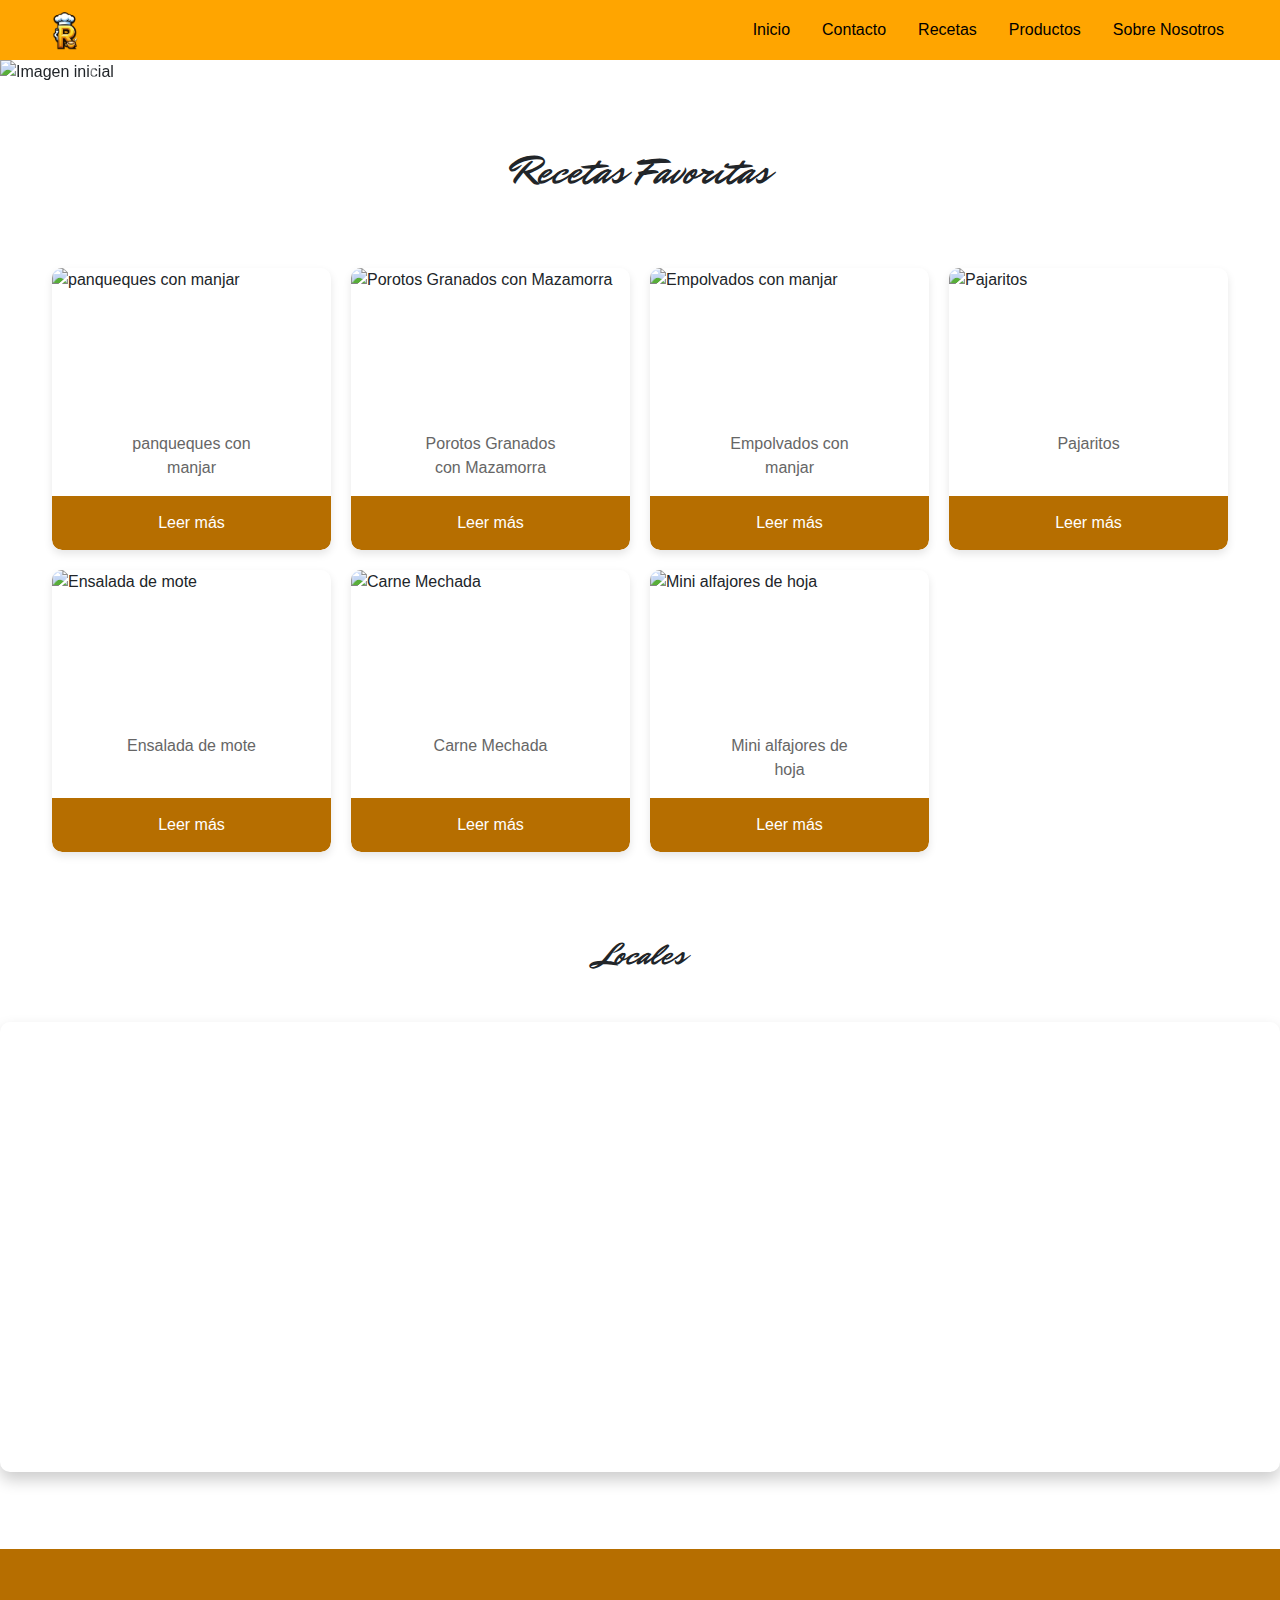
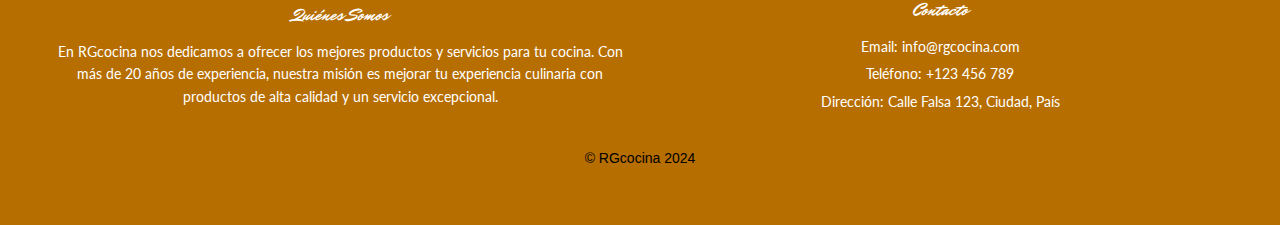
==== commit 58d68106: "Se agregaron los main a las paginas a las cuales les faltaba correccion" ====
--- a/index.html
+++ b/index.html
@@ -11,13 +11,17 @@
     <link rel="preconnect" href="https://fonts.gstatic.com" crossorigin>
     <link href="https://fonts.googleapis.com/css2?family=Mr+Dafoe&display=swap" rel="stylesheet">
     <link href="https://fonts.googleapis.com/css2?family=Lato:ital,wght@0,100;0,300;0,400;0,700;0,900;1,100;1,300;1,400;1,700;1,900&family=Mr+Dafoe&display=swap" rel="stylesheet">
+    <link
+    rel="stylesheet"
+    href="https://cdnjs.cloudflare.com/ajax/libs/animate.css/4.1.1/animate.min.css"
+  />
 </head>
 <body>
     
     <header>
 
         <nav class="navbar">
-            <img src="img/logo.png" alt="Logo de la página">
+            <img class="animate_animated animate__bounceIn" src="img/logo.png" alt="Logo de la página">
             <ul class="links">
                 <li><a href="index.html">Inicio</a></li>
                 <li><a href="pages/contacto.html">Contacto</a></li>
@@ -51,13 +55,13 @@
                 </div>
                 <div class="carousel-inner">
                   <div class="carousel-item active">
-                    <img src="img/RGcocina.png" class="d-block w-100" alt="...">
+                    <img src="img/rgcocina.png" class="d-block w-100" alt="Imagen inicial">
                   </div>
                   <div class="carousel-item">
-                    <img src="img/2.png" class="d-block w-100" alt="...">
+                    <img src="img/2.png" class="d-block w-100" alt="Imagen secundaria">
                   </div>
                   <div class="carousel-item">
-                    <img src="img/3.png" class="d-block w-100" alt="...">
+                    <img src="img/3.png" class="d-block w-100" alt="Imagen terciaria">
                   </div>
                 </div>
                 <button class="carousel-control-prev" type="button" data-bs-target="#carouselExampleIndicators" data-bs-slide="prev">
@@ -80,37 +84,37 @@
 
             <div class="tarjetas">
                 <article class="tarjeta">
-                    <img src="https://www.recetasnestle.cl/sites/default/files/styles/crop_recipe_card/public/srh_recipes/9fcb497be725ac0d6ec225fef0dbcc9d.jpg.webp?itok=YH2K0CFb" alt="Recetas de panqueques con manjar">
-                    <p>Recetas de panqueques con manjar</p>
+                    <img src="https://www.recetasnestle.cl/sites/default/files/styles/crop_recipe_card/public/srh_recipes/9fcb497be725ac0d6ec225fef0dbcc9d.jpg.webp?itok=YH2K0CFb" alt="panqueques con manjar">
+                    <p>panqueques con manjar</p>
                     <a href="#" class="boton">Leer más</a>
                 </article>
                 <article class="tarjeta">
-                    <img src="https://www.recetasnestle.cl/sites/default/files/styles/crop_recipe_card/public/srh_recipes/c1dc0faf67df81ab3050f982fc3d9415.jpg.webp?itok=2L9Pv8AA" alt="Recetas de panqueques con manjar">
+                    <img src="https://www.recetasnestle.cl/sites/default/files/styles/crop_recipe_card/public/srh_recipes/c1dc0faf67df81ab3050f982fc3d9415.jpg.webp?itok=2L9Pv8AA" alt="Porotos Granados con Mazamorra">
                     <p>Porotos Granados con Mazamorra</p>
                     <a href="#" class="boton">Leer más</a>
                 </article>
                 <article class="tarjeta">
-                    <img src="https://www.recetasnestle.cl/sites/default/files/styles/crop_recipe_card/public/srh_recipes/f6b934f4e25d9523c109cd089e75914e.jpg.webp?itok=OyAD75hI" alt="Recetas de panqueques con manjar">
+                    <img src="https://www.recetasnestle.cl/sites/default/files/styles/crop_recipe_card/public/srh_recipes/f6b934f4e25d9523c109cd089e75914e.jpg.webp?itok=OyAD75hI" alt="Empolvados con manjar">
                     <p>Empolvados con manjar</p>
                     <a href="#" class="boton">Leer más</a>
                 </article>
                 <article class="tarjeta">
-                    <img src="https://www.recetasnestle.cl/sites/default/files/styles/crop_recipe_card/public/srh_recipes/356dd9a8eb266f56a595c90945a1d4a8.jpg.webp?itok=VGKDVcM1" alt="Recetas de panqueques con manjar">
+                    <img src="https://www.recetasnestle.cl/sites/default/files/styles/crop_recipe_card/public/srh_recipes/356dd9a8eb266f56a595c90945a1d4a8.jpg.webp?itok=VGKDVcM1" alt="Pajaritos">
                     <p>Pajaritos</p>
                     <a href="#" class="boton">Leer más</a>
                 </article>
                 <article class="tarjeta">
-                    <img src="https://www.recetasnestle.cl/sites/default/files/styles/crop_recipe_card/public/srh_recipes/9b30fc5ce3773d395cf738b837794c6d.jpg.webp?itok=9nHfsMvL" alt="Recetas de panqueques con manjar">
+                    <img src="https://www.recetasnestle.cl/sites/default/files/styles/crop_recipe_card/public/srh_recipes/9b30fc5ce3773d395cf738b837794c6d.jpg.webp?itok=9nHfsMvL" alt="Ensalada de mote">
                     <p>Ensalada de mote</p>
                     <a href="#" class="boton">Leer más</a>
                 </article>
                 <article class="tarjeta">
-                    <img src="https://www.recetasnestle.cl/sites/default/files/styles/crop_recipe_card/public/srh_recipes/0750cc0c50b2a04f8cf387fb848432ac.jpg.webp?itok=KqtbkgHp" alt="Recetas de panqueques con manjar">
+                    <img src="https://www.recetasnestle.cl/sites/default/files/styles/crop_recipe_card/public/srh_recipes/0750cc0c50b2a04f8cf387fb848432ac.jpg.webp?itok=KqtbkgHp" alt="Carne Mechada">
                     <p>Carne Mechada</p>
                     <a href="#" class="boton">Leer más</a>
                 </article>
                 <article class="tarjeta">
-                    <img src="https://www.recetasnestle.cl/sites/default/files/styles/crop_recipe_card/public/srh_recipes/176b265efcbcd73b1110e748e769e896.jpg.webp?itok=RjO22oxU" alt="Recetas de panqueques con manjar">
+                    <img src="https://www.recetasnestle.cl/sites/default/files/styles/crop_recipe_card/public/srh_recipes/176b265efcbcd73b1110e748e769e896.jpg.webp?itok=RjO22oxU" alt="Mini alfajores de hoja">
                     <p>Mini alfajores de hoja</p>
                     <a href="#" class="boton">Leer más</a>
                 </article>
--- a/css/styles.css
+++ b/css/styles.css
@@ -361,7 +361,7 @@
   text-align: center;
   margin: 2rem 0;
 }
-.about-us h2 {
+.about-us h1 {
   font-family: "Mr Dafoe", cursive;
   font-size: 2.5rem;
   color: #B66E00;
@@ -387,14 +387,18 @@
 .content .image-text {
   display: flex;
   align-items: center;
+  flex-direction: column;
+  text-align: center;
   margin-bottom: 2rem;
 }
 .content .image-text img {
-  max-width: 300px;
-  margin-right: 2rem;
+  max-width: 100%;
+  margin-right: 1rem;
 }
 .content .image-text .text {
   max-width: 600px;
+  text-align: justify;
+  margin-bottom: 2rem;
 }
 .content .video {
   display: flex;
